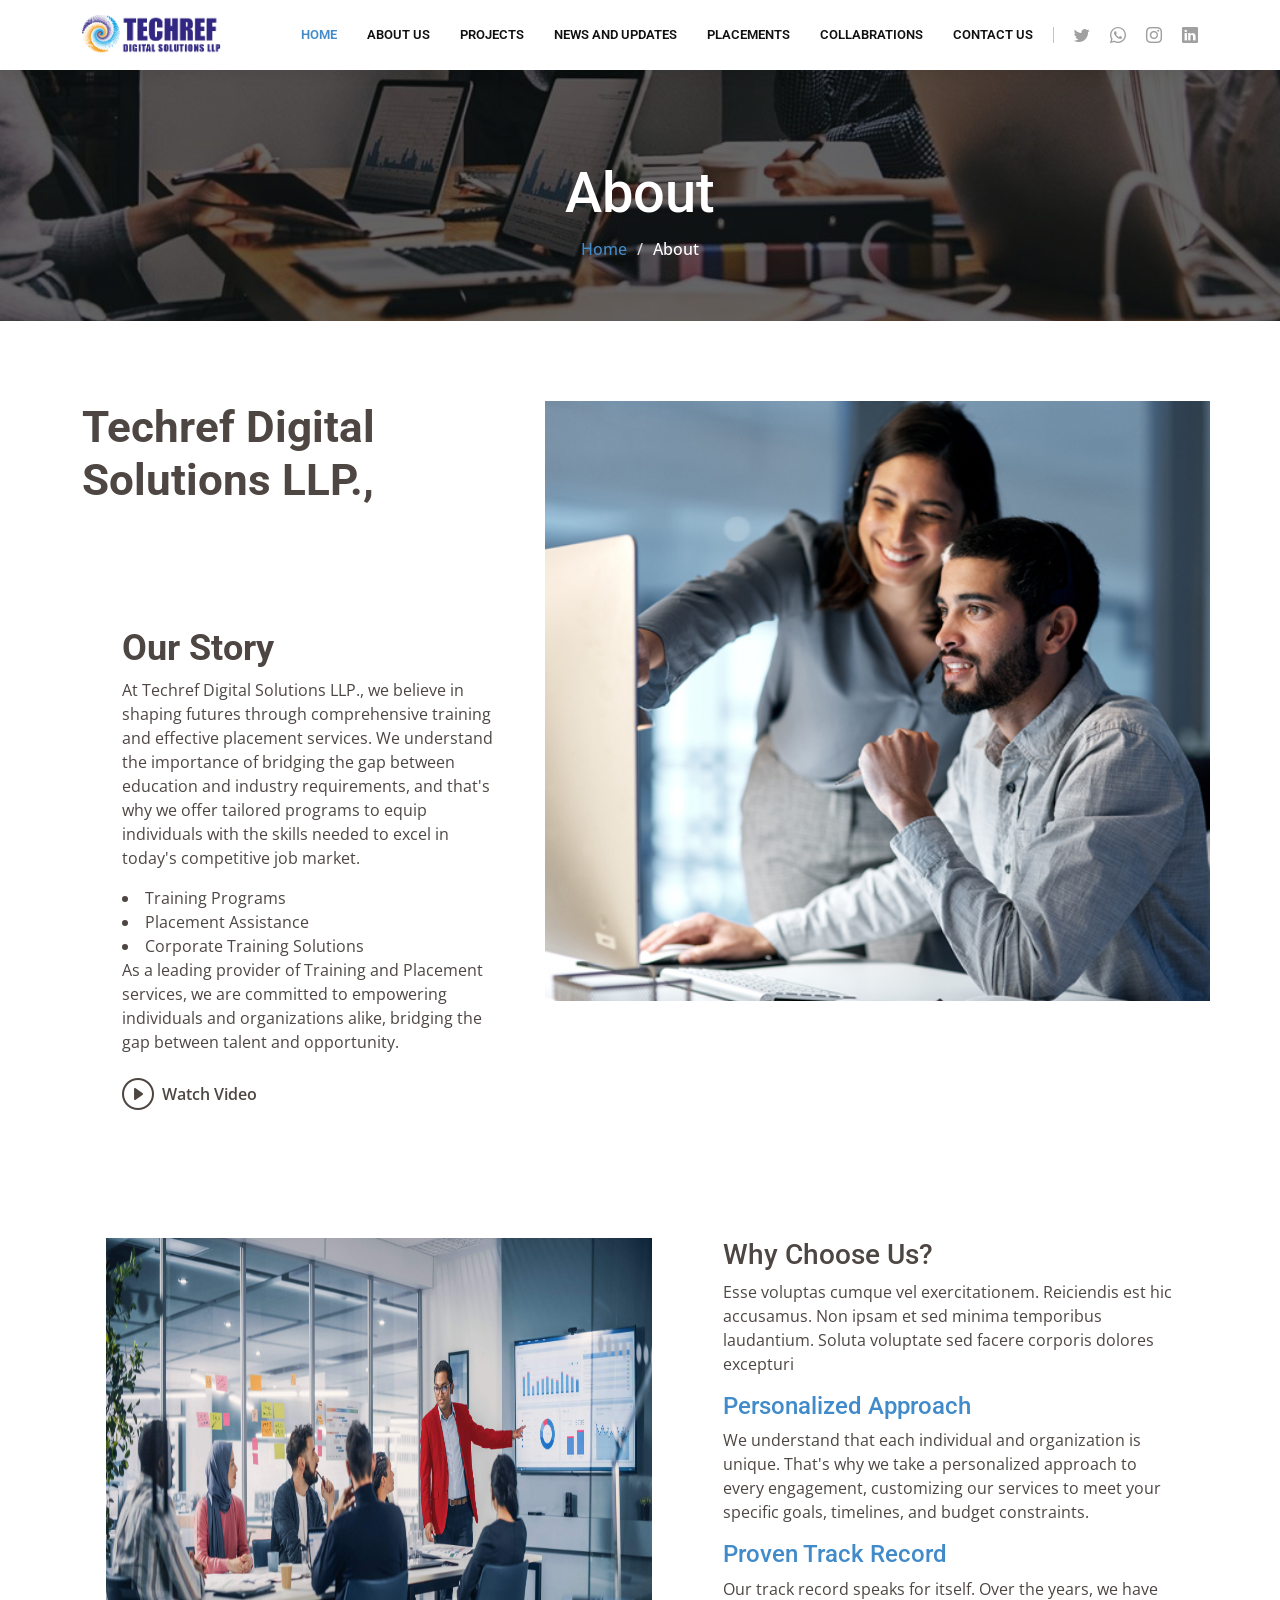
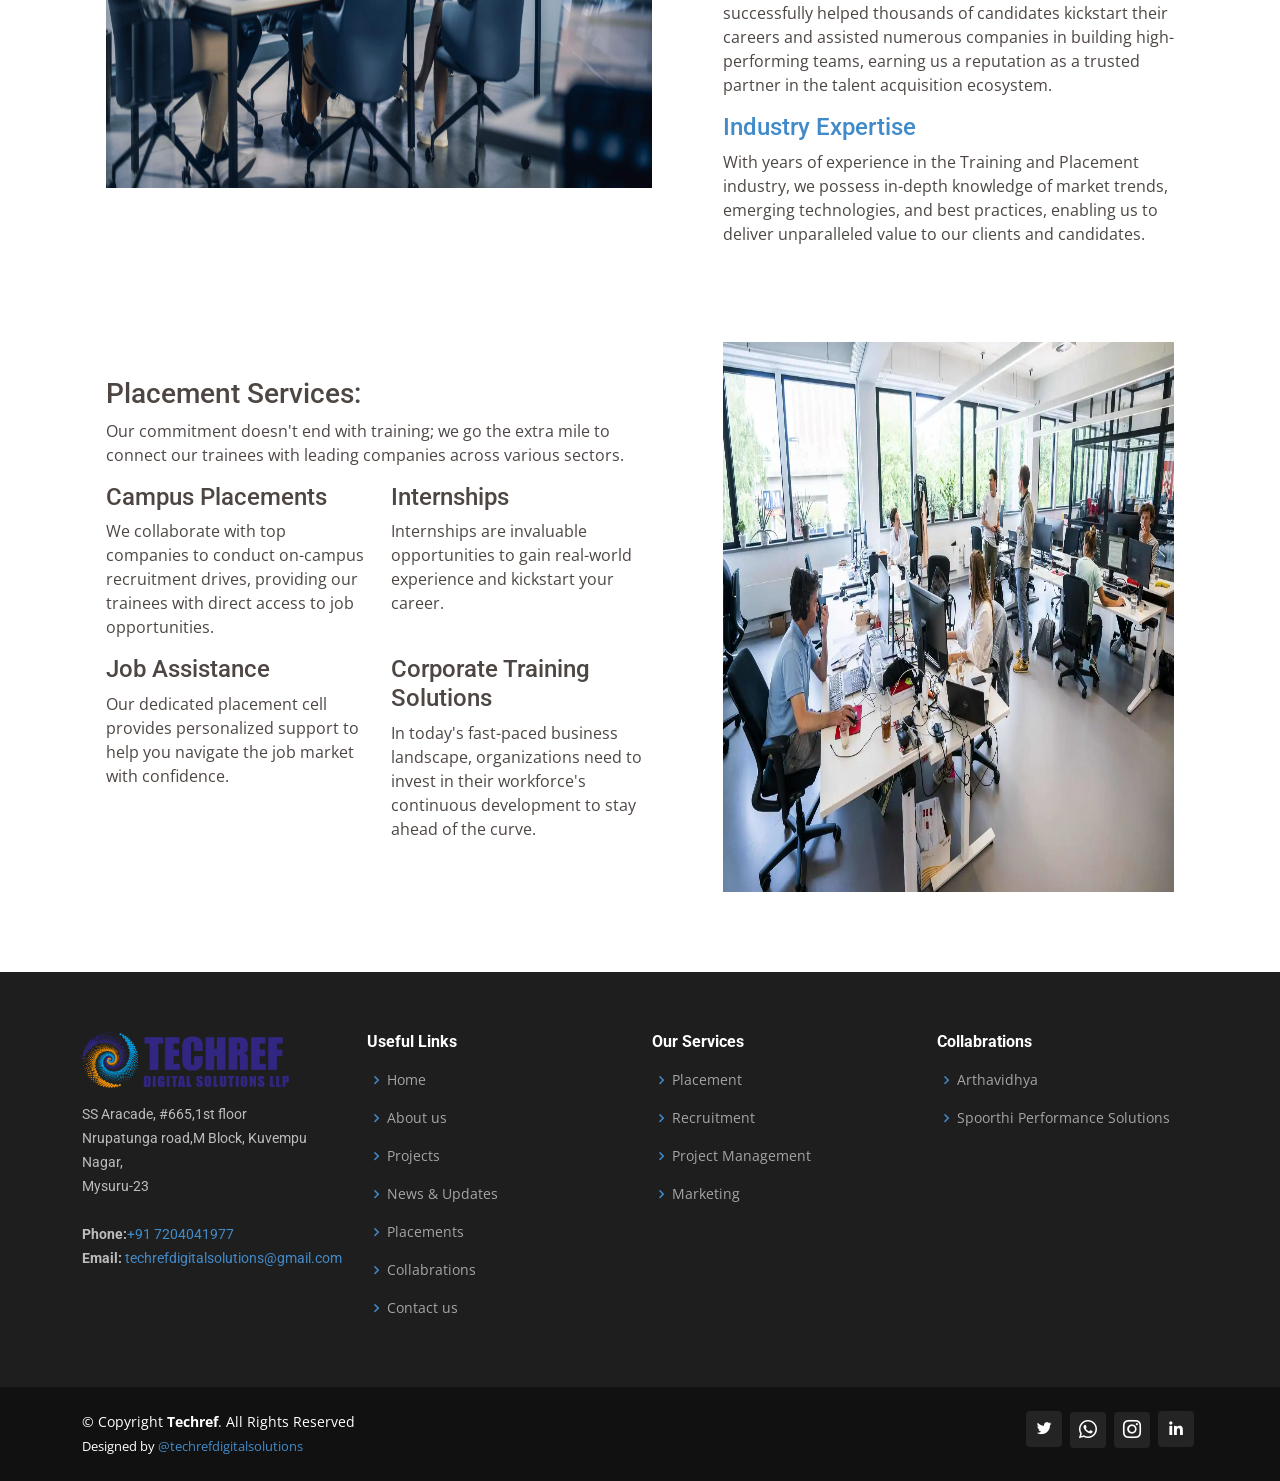
==== about.html @ bbb2d9cb "uploaded" ====
<!DOCTYPE html>
<html lang="en">
<head>
    <meta charset="UTF-8">
    <meta name="viewport" content="width=device-width, initial-scale=1.0">
    <title>TECHREF</title>

    <!-- Favicon -->
    <link rel="icon" type="image/x-icon" href="assets\img\favicon (1).ico" />



  <link href="https://fonts.googleapis.com/css?family=Open+Sans:300,300i,400,400i,600,600i,700,700i|Roboto:300,300i,400,400i,500,500i,600,600i,700,700i|Poppins:300,300i,400,400i,500,500i,600,600i,700,700i" rel="stylesheet">

  <link href="assets/vendor/animate.css/animate.min.css" rel="stylesheet">
  <link href="assets/vendor/aos/aos.css" rel="stylesheet">
  <link href="assets/vendor/bootstrap/css/bootstrap.min.css" rel="stylesheet">
  <link href="assets/vendor/bootstrap-icons/bootstrap-icons.css" rel="stylesheet">
  <link href="assets/vendor/boxicons/css/boxicons.min.css" rel="stylesheet">
  <link href="assets/vendor/glightbox/css/glightbox.min.css" rel="stylesheet">
  <link href="assets/vendor/remixicon/remixicon.css" rel="stylesheet">
  <link href="assets/vendor/swiper/swiper-bundle.min.css" rel="stylesheet">

  <!-- Template Main CSS File -->
  <link href="assets/css/style.css" rel="stylesheet">
</head>
<body>
    
  <header id="header" class="fixed-top">
    <div class="container d-flex align-items-center">

      <!-- <h1 class="logo me-auto"><a href="index.html"><span>Com</span>pany</a></h1> -->
      <!-- Uncomment below if you prefer to use an image logo -->
      <a href="index.html" class="logo me-auto"><img src="assets/img/Logo.png" alt="" class="img-fluid"></a>

      <nav id="navbar" class="navbar order-last order-lg-0">
        <ul>
          <li><a href="index.html" class="active">Home</a></li>

          <li><a href="about.html"><span>About us</span></a></li>
          <li><a href="projects.html">Projects</a></li>
          <li><a href="news-update.html">News and updates</a></li>
          <li><a href="placements.html">Placements</a></li>
          <li><a href="collabrations.html">Collabrations</a></li>
          <li><a href="contact.html">Contact us</a></li>

        </ul>
        <i class="bi bi-list mobile-nav-toggle"></i>
      </nav><!-- .navbar -->

      <div class="header-social-links d-flex">
        <a href="#" class="twitter"><i class="bu bi-twitter"></i></a>
        <a href="https://wa.me/7204041977/" class="whatsapp"><i class="bi bi-whatsapp"></i></a>
        <a href="https://www.instagram.com/techref_digital_solutions_llp/?utm_source=ig_web_button_share_sheet&igsh=ODdmZWVhMTFiMw%3D%3D" class="instagram"><i class="bu bi-instagram"></i></a>
        <a href="#" class="linkedin"><i class="bu bi-linkedin"></i></i></a>
      </div>

    </div>
  </header><!-- End Header -->



  <!-- Page Title -->
  <div class="page-title" data-aos="fade" style="background-image: url(assets/img/slide2.jpg);">
    <div class="container position-relative">
      <h1>About</h1>
      <nav class="breadcrumbs">
        <ol>
          <li><a href="index.html">Home</a></li>
          <li class="current">About</li>
        </ol>
      </nav>
    </div>
  </div><!-- End Page Title -->

  <!-- About Section -->
  <section id="about" class="about section">

    <div class="container">

      <div class="row position-relative">

        <div class="col-lg-7 about-img" data-aos="zoom-out" data-aos-delay="200"><img src="assets/img/slide3.jpg" width="100%"></div>

        <div class="col-lg-7" data-aos="fade-up" data-aos-delay="100">
          <h2 class="inner-title">Techref Digital Solutions LLP.,</h2>
          <div class="our-story">
            <h3>Our Story</h3>
            <p>At Techref Digital Solutions LLP., we believe in shaping futures through comprehensive training and effective placement services. We understand the importance of bridging the gap between education and industry requirements, and that's why we offer tailored programs to equip individuals with the skills needed to excel in today's competitive job market. </p>
              <li><span>Training Programs</span></li>
              <li><span>Placement Assistance</span></li>
              <li><span>Corporate Training Solutions</span></li>
            </ul>
            <p>As a leading provider of Training and Placement services, we are committed to empowering individuals and organizations alike, bridging the gap between talent and opportunity.</p>

            <div class="watch-video d-flex align-items-center position-relative">
              <i class="bi bi-play-circle"></i>
              <a href="youtube link" class="glightbox stretched-link">Watch Video</a>
            </div>
          </div>
        </div>

      </div>

    </div>

  </section>
  <!-- /About Section -->



  <section id="alt-services" class="alt-services section">

    <div class="container">

      <div class="row justify-content-around gy-4">
        <div class="features-image col-lg-6" data-aos="fade-up" data-aos-delay="100"><img src="assets/img/ab2.jpg" class="img-fluid" alt=""></div>

        <div class="col-lg-5 d-flex flex-column justify-content-center" data-aos="fade-up" data-aos-delay="200">
          <h3>Why Choose Us?</h3>
          <p>Esse voluptas cumque vel exercitationem. Reiciendis est hic accusamus. Non ipsam et sed minima temporibus laudantium. Soluta voluptate sed facere corporis dolores excepturi</p>

          <div class="icon-box d-flex position-relative" data-aos="fade-up" data-aos-delay="300">
           
            <div>
              <h4><a href="" class="stretched-link">Personalized Approach</a></h4>
              <p> We understand that each individual and organization is unique. That's why we take a personalized approach to every engagement, customizing our services to meet your specific goals, timelines, and budget constraints.</p>
            </div>
          </div><!-- End Icon Box -->

          <div class="icon-box d-flex position-relative" data-aos="fade-up" data-aos-delay="400">
            
            <div>
              <h4><a href="" class="stretched-link">Proven Track Record</a></h4>
              <p>Our track record speaks for itself. Over the years, we have successfully helped thousands of candidates kickstart their careers and assisted numerous companies in building high-performing teams, earning us a reputation as a trusted partner in the talent acquisition ecosystem.</p>
            </div>
          </div><!-- End Icon Box -->

          <div class="icon-box d-flex position-relative" data-aos="fade-up" data-aos-delay="500">
            
            <div>
              <h4><a href="" class="stretched-link">Industry Expertise</a></h4>
              <p>With years of experience in the Training and Placement industry, we possess in-depth knowledge of market trends, emerging technologies, and best practices, enabling us to deliver unparalleled value to our clients and candidates.</p>
            </div>
          </div><!-- End Icon Box -->

          

        </div>
      </div>

    </div>

  </section>



  

  <section id="alt-services-2 " class="alt-services-2 section">

    <div class="container">

      <div class="row justify-content-around gy-4">

        <div class="col-lg-6 d-flex flex-column justify-content-center order-2 order-lg-1" data-aos="fade-up" data-aos-delay="100">
          <h3>Placement Services:</h3>
          <p>Our commitment doesn't end with training; we go the extra mile to connect our trainees with leading companies across various sectors.</p>

          <div class="row">

            <div class="col-lg-6 icon-box d-flex">
              
              <div>
                <h4>Campus Placements</h4>
                <p>We collaborate with top companies to conduct on-campus recruitment drives, providing our trainees with direct access to job opportunities. </p>
              </div>
            </div><!-- End Icon Box -->

            <div class="col-lg-6 icon-box d-flex">
              
              <div>
                <h4>Internships</h4>
                <p> Internships are invaluable opportunities to gain real-world experience and kickstart your career.</p>
              </div>
            </div><!-- End Icon Box -->

            <div class="col-lg-6 icon-box d-flex">
              
              <div>
                <h4>Job Assistance</h4>
                <p>Our dedicated placement cell provides personalized support to help you navigate the job market with confidence. </p>
              </div>
            </div><!-- End Icon Box -->

            <div class="col-lg-6 icon-box d-flex">
              
              <div>
                <h4>Corporate Training Solutions</h4>
                <p>In today's fast-paced business landscape, organizations need to invest in their workforce's continuous development to stay ahead of the curve. </p>
              </div>
            </div><!-- End Icon Box -->

          </div>

        </div>

        <div class="features-image col-lg-5 order-1 order-lg-2" data-aos="fade-up" data-aos-delay="200">
          <img src="assets/img/ab1.webp" class="img-fluid" alt="">
        </div>

      </div>

    </div>

  </section>


















  <!-- Footer Section -->

<footer id="footer">

    <div class="footer-top">
      <div class="container">
        <div class="row">
  
          <div class="col-lg-3 col-md-6 footer-contact">
            <a href="index.html" class="foot-logo me-auto"><img src="assets/img/Logo.png" alt="" class="img-fluid"></a>
            <p>
              SS Aracade, #665,1st floor <br>
              Nrupatunga road,M Block, Kuvempu Nagar,<br>
              Mysuru-23 <br><br>
              <strong>Phone:</strong><a href="tel:7204041977">+91 7204041977 </a><br>
            <strong>Email:</strong> <a href="mailto:techrefdigitalsolutions@gmail.com" class="email">techrefdigitalsolutions@gmail.com</a><br>
        </p>
          </div>
  
          <div class="col-lg-3 col-md-6 footer-links">
            <h4>Useful Links</h4>
            <ul>
              <li><i class="bx bx-chevron-right"></i> <a href="index.html">Home</a></li>
              <li><i class="bx bx-chevron-right"></i> <a href="about.html">About us</a></li>
              <li><i class="bx bx-chevron-right"></i> <a href="projects.html">Projects</a></li>
              <li><i class="bx bx-chevron-right"></i> <a href="news-update.html">News & Updates</a></li>
              <li><i class="bx bx-chevron-right"></i> <a href="placements.html">Placements</a></li>
              <li><i class="bx bx-chevron-right"></i> <a href="collabrations.html">Collabrations</a></li>
              <li><i class="bx bx-chevron-right"></i> <a href="contact.html">Contact us</a></li>
            </ul>
          </div>
  
          <div class="col-lg-3 col-md-6 footer-links">
            <h4>Our Services</h4>
            <ul>
              <li><i class="bx bx-chevron-right"></i> <a href="#">Placement</a></li>
              <li><i class="bx bx-chevron-right"></i> <a href="#">Recruitment</a></li>
              <li><i class="bx bx-chevron-right"></i> <a href="#">Project Management</a></li>
              <li><i class="bx bx-chevron-right"></i> <a href="#">Marketing</a></li>
            </ul>
          </div>
  
          <div class="col-lg-3 col-md-6 footer-links">
            <h4>Collabrations</h4>
            <ul>
              <li><i class="bx bx-chevron-right"></i> <a href="#">Arthavidhya</a></li>
              <li><i class="bx bx-chevron-right"></i> <a href="#">Spoorthi Performance Solutions</a></li>
              <!-- <li><i class="bx bx-chevron-right"></i> <a href="#">Project Management</a></li>
              <li><i class="bx bx-chevron-right"></i> <a href="#">Marketing</a></li> -->
            </ul>
          </div>
  
        </div>
      </div>
    </div>
  
    <div class="container d-md-flex py-4">
  
      <div class="me-md-auto text-center text-md-start">
        <div class="copyright">
          &copy; Copyright <strong><span>Techref</span></strong>. All Rights Reserved
        </div>
        <div class="credits"> Designed by <a href="">@techrefdigitalsolutions</a>
        </div>
      </div>
      <div class="social-links text-center text-md-right pt-3 pt-md-0">
        <a href="#" class="twitter"><i class="bx bxl-twitter"></i></a>
        <a href="https://wa.me/7204041977/" class="whatsapp"><i class="bi bi-whatsapp"></i></a>
        <a href="https://www.instagram.com/techref_digital_solutions_llp/?utm_source=ig_web_button_share_sheet&igsh=ODdmZWVhMTFiMw%3D%3D" class="instagram"><i class="bu bi-instagram"></i></a>
         <a href="#" class="linkedin"><i class="bx bxl-linkedin"></i></a>
      </div>
    </div>
  </footer>
  
  <!-- End Footer -->
  
  
  <!-- Back to Top Button -->
  
  <a href="#" class="back-to-top d-flex align-items-center justify-content-center"><i class="bi bi-arrow-up-short"></i></a>
  
  <!-- End of back to top button -->
  
  
  
  
  
  
  
  
  
  <script src="assets/vendor/aos/aos.js"></script>
  <script src="assets/vendor/bootstrap/js/bootstrap.bundle.min.js"></script>
  <script src="assets/vendor/glightbox/js/glightbox.min.js"></script>
  <script src="assets/vendor/isotope-layout/isotope.pkgd.min.js"></script>
  <script src="assets/vendor/swiper/swiper-bundle.min.js"></script>
  <script src="assets/vendor/waypoints/noframework.waypoints.js"></script>
  <script src="assets/vendor/php-email-form/validate.js"></script>
  
  <!-- Template Main JS File -->
  <script src="assets/js/main.js"></script>
  
  
  
  </body>
  </html>
---- assets/css/style.css ----
/* Body genral Styles */

body {
    font-family: "Open Sans", sans-serif;
    color: #4d4643;
  }
  
  a {
    color: #428bca;
    text-decoration: none;
  }
  
  a:hover {
    color:#428bca;
    text-decoration: none;
  }
  
  h1,
  h2,
  h3,
  h4,
  h5,
  h6 {
    font-family: "Roboto", sans-serif;
  }

  /* Root variables Colors */

  :root { 
    --background-color: #ffffff; 
    --contrast-color: #ffffff; 
  }




  /* All page Titles */

  .page-title {
    --background-color: #000000;
    --heading-color: var(--contrast-color);
    --default-color: var(--contrast-color);
    color: var(--default-color);
    background-color: var(--background-color);
    background-size: cover;
    background-position: center;
    background-repeat: no-repeat;
    padding: 160px 0 60px 0;
    text-align: center;
    position: relative;
  }
  
  .page-title:before {
    content: "";
    background-color: color-mix(in srgb, var(--background-color), transparent 40%);
    position: absolute;
    inset: 0;
  }
  
  .page-title h1 {
    font-size: 56px;
    font-weight: 500;
    margin-bottom: 10px;
  }
  
  .page-title .breadcrumbs ol {
    display: flex;
    flex-wrap: wrap;
    list-style: none;
    justify-content: center;
    padding: 0;
    margin: 0;
    font-size: 16px;
    font-weight: 500;
  }
  
  .page-title .breadcrumbs ol li+li {
    padding-left: 10px;
  }
  
  .page-title .breadcrumbs ol li+li::before {
    content: "/";
    display: inline-block;
    padding-right: 10px;
    color: color-mix(in srgb, var(--default-color), transparent 20%);
  }


  /* Back to Top Button Styles */
  .back-to-top {
    position: fixed;
    visibility: hidden;
    opacity: 0;
    right: 15px;
    bottom: 15px;
    z-index: 996;
    background: #428bca;
    width: 40px;
    height: 40px;
    border-radius: 50%;
    transition: all 0.4s;
  }
  
  .back-to-top i {
    font-size: 28px;
    color: #fff;
    line-height: 0;
  }
  
  .back-to-top:hover {
    background: #428bca;
    color: #fff;
  }
  
  .back-to-top.active {
    visibility: visible;
    opacity: 1;
  }

  


  /* Section title Styles */

  .section-title {
    /* text-align: center; */
    padding-bottom: 60px;
    position: relative;
  }
  
  .section-title h2 {
    font-size: 32px;
    font-weight: 700;
    position: relative;
    border-bottom: 1px solid #428bca;
  }

  .section-title h2 span{
    color: #428bca;
  }
  
  .section-title h2:after {
    content: "";
    position: absolute;
    display: block;
    width: 50px;
    height: 3px;
    /* background: var(--accent-color); */
    left: 0;
    right: 0;
    bottom: 0;
    margin: auto;
  }
  
  .section-title p {
    margin-bottom: 0;
  }



  /* Genral Buttons Styles */
  .button{
    font-family: "Poppins", sans-serif;
    text-transform: uppercase;
    font-weight: 500;
    font-size: 16px;
    letter-spacing: 1px;
    display: inline-block;
    padding: 8px 28px;
    border-radius: 50px;
    transition: 0.5s;
    margin: 10px;
    border: 2px solid #fff;
    color: #fff;
    background-color:#428bca ;
  }

  .button:hover{
    color: white;
  }

  

  /* Header section Styles */

  #header {
    background: #fff;
    transition: all 0.5s;
    z-index: 997;
    padding: 15px 0;
    box-shadow: 0px 2px 15px rgba(0, 0, 0, 0.1);
  }
  
  #header .logo {
    font-size: 28px;
    margin: 0;
    padding: 0;
    line-height: 1;
    font-weight: 700;
    letter-spacing: 0.5px;
    text-transform: uppercase;
  }
  
  #header .logo a {
    color: #111;
  }
  
  #header .logo a span {
    color: #428bca;
  }
  
  #header .logo img {
    max-height: 40px;
  }

  

  /* Header social media Links */


  .header-social-links {
    margin-left: 20px;
    border-left: 1px solid #c4c4c4;
  }
  
  .header-social-links a {
    color: #a0a0a0;
    display: inline-block;
    line-height: 0px;
    transition: 0.3s;
    padding-left: 20px;
  }
  
  .header-social-links a i {
    line-height: 0;
  }
  
  .header-social-links a:hover {
    color: #428bca;
  }
  
  @media (max-width: 768px) {
    .header-social-links {
      padding: 0 15px 0 0;
      border-left: 0;
    }
  }





  /* Navbar section Styles  */

  .navbar {
    padding: 0;
  }
  
  .navbar ul {
    margin: 0;
    padding: 0;
    display: flex;
    list-style: none;
    align-items: center;
  }
  
  .navbar li {
    position: relative;
  }
  
  .navbar a,
  .navbar a:focus {
    display: flex;
    align-items: center;
    justify-content: space-between;
    padding: 10px 0 10px 30px;
    font-family: "Roboto", sans-serif;
    font-size: 13px;
    font-weight: 600;
    color: #111;
    white-space: nowrap;
    text-transform: uppercase;
    transition: 0.3s;
  }
  
  .navbar a i,
  .navbar a:focus i {
    font-size: 12px;
    line-height: 0;
    margin-left: 5px;
  }
  
  .navbar a:hover,
  .navbar .active,
  .navbar .active:focus,
  .navbar li:hover>a {
    color: #428bca;
  }
  
  
  /**
  * Mobile Navigation 
  */
  .mobile-nav-toggle {
    color: #111;
    font-size: 28px;
    cursor: pointer;
    display: none;
    line-height: 0;
    transition: 0.5s;
  }
  
  .mobile-nav-toggle.bi-x {
    color: #fff;
  }
  
  @media (max-width: 991px) {
    .mobile-nav-toggle {
      display: block;
    }
  
    .navbar ul {
      display: none;
    }
  }
  
  .navbar-mobile {
    position: fixed;
    overflow: hidden;
    top: 0;
    right: 0;
    left: 0;
    bottom: 0;
    background: rgba(0, 0, 0, 0.9);
    transition: 0.3s;
    z-index: 999;
  }
  
  .navbar-mobile .mobile-nav-toggle {
    position: absolute;
    top: 15px;
    right: 15px;
  }
  
  .navbar-mobile ul {
    display: block;
    position: absolute;
    top: 55px;
    right: 15px;
    bottom: 15px;
    left: 15px;
    padding: 10px 0;
    background-color: #fff;
    overflow-y: auto;
    transition: 0.3s;
  }
  
  .navbar-mobile a,
  .navbar-mobile a:focus {
    padding: 10px 20px;
    font-size: 15px;
    color: #111;
  }
  
  .navbar-mobile a:hover,
  .navbar-mobile .active,
  .navbar-mobile li:hover>a {
    color: #428bca;
  }
  
  .navbar-mobile .getstarted,
  .navbar-mobile .getstarted:focus {
    margin: 15px;
  }
  
  
  /* Hero section styles  */

  #hero {
    width: 100%;
    height: 100vh;
    background: url(../img/slide1-img.jpg) top center;
    background-size: cover;
    position: relative;
  }
  
  @media (min-width: 1024px) {
    #hero {
      background-attachment: fixed;
    }
  }
  
  #hero:before {
    content: "";
    background: rgba(0, 0, 0, 0.6);
    position: absolute;
    bottom: 0;
    top: 0;
    left: 0;
    right: 0;
  }
  
  #hero .hero-container {
    position: absolute;
    bottom: 0;
    top: 0;
    left: 0;
    right: 0;
    display: flex;
    justify-content: center;
    align-items: center;
    flex-direction: column;
    text-align: center;
  }
  
  #hero h1 {
    margin: 30px 0 10px 0;
    font-size: 48px;
    font-weight: 700;
    line-height: 56px;
    text-transform: uppercase;
    color: #fff;
  }
  
  @media (max-width: 768px) {
    #hero h1 {
      font-size: 28px;
      line-height: 36px;
    }
  }
  
  #hero h2 {
    color: #eee;
    margin-bottom: 50px;
    font-size: 24px;
  }
  
  @media (max-width: 768px) {
    #hero h2 {
      font-size: 18px;
      line-height: 24px;
      margin-bottom: 30px;
    }
  }
  
  #hero .btn-get-started {
    font-family: "Poppins", sans-serif;
    text-transform: uppercase;
    font-weight: 500;
    font-size: 16px;
    letter-spacing: 1px;
    display: inline-block;
    padding: 8px 28px;
    border-radius: 50px;
    transition: 0.5s;
    margin: 10px;
    border: 2px solid #fff;
    color: #fff;
  }
  
  #hero .btn-get-started:hover {
    background: #428bca;
    border: 2px solid #2dc997;
  }



  /* About US section styles */
  
  #about {
    background: #fff;
    padding: 80px 0;
  }
  
  
  
  #about .about-container .content {
    background: #fff;
  }

  .content p{
    font-size: 10px;
  }
  
  #about .about-container .title {
    color: #333;
    font-weight: 700;
    font-size: 32px;
  }
  
  @media (max-width: 768px) {
    #about .about-container .title {
      padding-top: 15px;
    }
  }
  
  #about .about-container p {
    line-height: 20px;
    font-size: 15px;
  }
  
  #about .about-container p:last-child {
    margin-bottom: 0;
  }
  
  #about .about-container .icon-box {
    background: #fff;
    background-size: cover;
    padding: 0 0 30px 0;
  }
  
  #about .about-container .icon-box .icon {
    float: left;
    background: #fff;
    width: 64px;
    height: 64px;
    display: flex;
    justify-content: center;
    align-items: center;
    flex-direction: column;
    text-align: center;
    border-radius: 50%;
    border: 2px solid #428bca;
  }
  
  #about .about-container .icon-box .icon i {
    color: #428bca;
    font-size: 24px;
    line-height: 0;
  }
  
  #about .about-container .icon-box .title {
    margin-left: 80px;
    font-weight: 500;
    margin-bottom: 5px;
    font-size: 18px;
    text-transform: uppercase;
  }
  
  #about .about-container .icon-box .title a {
    color: #111;
  }
  
  #about .about-container .icon-box .description {
    margin-left: 80px;
    line-height: 24px;
    font-size: 14px;
  }


  /* Homepage project display section Section */

  .Project-display .card {
    background-color: white;
    color:black;
    border: 1px solid black;
    position: relative;
    border-radius: 20px;
  }
  
  .Project-display .card .card-img {
    overflow: hidden;
    margin-bottom: 15px;
   border-top-left-radius: 20px;
   border-top-right-radius: 20px;
  }

 .card-img img{
    height: 300px;
    width: 100%;
  }
  
  .Project-display .card .card-img img {
    transition: 0.3s ease-in-out;
  }
  
  .Project-display .card h3 {
    font-weight: 600;
    font-size: 20px;
    margin-bottom: 5px;
    padding: 0 20px;
  }
  
  .Project-display .card a {
    color: #428bca;
    transition: 0.3;
  }
  
  .Project-display .card a:hover {
    color: #428bca;
  }
  
  .Project-display .card p {
    padding: 0 20px;
    margin-bottom: 20px;
    color: black;
    font-style: italic;
    font-size: 15px;
  }
  
  .Project-display .card:hover .card-img img {
    transform: scale(1.1);
  }
  


/* Gallery Section Styles */

#gallery{
  margin-top: 5rem;
}

.gallery .gallery-item {
  overflow: hidden;
  border-right: 3px solid var(--background-color);
  border-bottom: 3px solid var(--background-color);
}

.gallery .gallery-item img {
  transition: all ease-in-out 0.4s;
  height: 300px;
}

.gallery .gallery-item:hover img {
  transform: scale(1.1);
}




/* Our Team Section */

#team {
  background: #fff;
  padding: 80px 0 60px 0;
}

#team .member {
  text-align: center;
  margin-bottom: 20px;
}

#team .member .pic {
  margin-bottom: 15px;
  overflow: hidden;
  height: 350px;
}

#team .member .pic img {
  max-width: 100%;
}

#team .member h4 {
  font-weight: 700;
  margin-bottom: 2px;
}

#team .member span {
  font-style: italic;
  display: block;
  font-size: 13px;
}

#team .member .social {
  margin-top: 15px;
}

#team .member .social a {
  color: #428bca;
}

#team .member .social a:hover {
  color: #03C4EB;
}

#team .member .social i {
  font-size: 22px;
  margin: 0 2px;
}


/* placements Section */

.placements {
  --background-color: color-mix(in srgb, var(--default-color), transparent 94%);
  overflow: hidden;
  margin-top: 5rem;
}

.placements .swiper-wrapper {
  height: auto;
}

.placements .swiper-pagination {
  margin-top: 20px;
  position: relative;
}

.placements .swiper-pagination .swiper-pagination-bullet {
  background-color: black, transparent 85%;
  border: 0;
  width: 12px;
  height: 12px;
  opacity: 1;
}

.placements .swiper-pagination .swiper-pagination-bullet-active {
  background-color: #428bca;
  opacity: 1;
}

.placements .swiper-slide-active {
  text-align: center;
}

@media (min-width: 992px) {
  .placements .swiper-wrapper {
    padding: 40px 0;
  }

  .placements .swiper-slide-active {
    background: black;
    border: 6px solid #428bca;
    padding: 4px;
    z-index: 1;
    transform: scale(1.2);
    transition: none;
  }
}

.swiper-slide a img{
  height: 400px;
  width: 280px;

}



/* Footer Section styles */

#footer {
  color: #fff;
  font-size: 14px;
  background: #111;
}

#footer .footer-top {
  padding: 60px 0 30px 0;
  background: #1e1e1e;
}

#footer .footer-top .footer-contact {
  margin-bottom: 30px;
}

#footer .footer-top .footer-contact h3 {
  font-size: 22px;
  margin: 0 0 10px 0;
  padding: 2px 0 2px 0;
  line-height: 1;
  font-weight: 500;
  letter-spacing: 1px;
  text-transform: uppercase;
  color: #fff;
}

#footer .footer-top .footer-contact p {
  font-size: 14px;
  line-height: 24px;
  margin-bottom: 0;
  font-family: "Roboto", sans-serif;
  color: rgba(255, 255, 255, 0.7);
}

#footer .footer-top h4 {
  font-size: 16px;
  font-weight: bold;
  color: #fff;
  position: relative;
  padding-bottom: 12px;
}

#footer .footer-top .footer-links {
  margin-bottom: 30px;
}

#footer .footer-top .footer-links ul {
  list-style: none;
  padding: 0;
  margin: 0;
}

#footer .footer-top .footer-links ul i {
  padding-right: 2px;
  color: #428bca;
  font-size: 18px;
  line-height: 1;
}

#footer .footer-top .footer-links ul li {
  padding: 10px 0;
  display: flex;
  align-items: center;
}

#footer .footer-top .footer-links ul li:first-child {
  padding-top: 0;
}

#footer .footer-top .footer-links ul a {
  color: rgba(255, 255, 255, 0.6);
  transition: 0.3s;
  display: inline-block;
  line-height: 1;
}

#footer .footer-top .footer-links ul a:hover {
  text-decoration: none;
  color: #fff;
}


#footer .credits {
  padding-top: 5px;
  font-size: 13px;
  color: #fff;
}

#footer .social-links a {
  font-size: 18px;
  display: inline-block;
  background: rgba(255, 255, 255, 0.08);
  color: #fff;
  line-height: 1;
  padding: 8px 0;
  margin-right: 4px;
  border-radius: 4px;
  text-align: center;
  width: 36px;
  height: 36px;
  transition: 0.3s;
}

#footer .social-links a:hover {
  background: #428bca;
  color: #fff;
  text-decoration: none;
}

.foot-logo img{
  max-height: 70px;
  padding-bottom: 10px;
}



/* Contact Section styles */

.contact{
  padding-top: 5rem;
  padding-bottom: 5rem;
}


.contact .info-item {
  box-shadow: 0px 0px 20px rgb(49, 49, 49);
  padding: 24px 0 30px 0;
}

.contact .info-item i {
  font-size: 20px;
  color:#428bca;
  width: 56px;
  height: 56px;
  font-size: 24px;
  display: flex;
  justify-content: center;
  align-items: center;
  border-radius: 4px;
  transition: all 0.3s ease-in-out;
  border-radius: 50%;
  border: 2px dotted #000000;
}

.contact .info-item h3 {
  font-size: 20px;
  color:black;
  font-size: 18px;
  font-weight: 700;
  margin: 10px 0;
}

.contact .info-item p {
  padding: 0;
  margin-bottom: 0;
  font-size: 14px;
}


@keyframes animate-loading {
  0% {
    transform: rotate(0deg);
  }

  100% {
    transform: rotate(360deg);
  }
}



/* About Section Styles */

.about .inner-title {
  font-size: 2.75rem;
  font-weight: 700;
  margin: 30px 0;
}

@media (min-width: 991px) {
  .about .inner-title {
    max-width: 65%;
    margin: 0 0 80px 0;
  }
}

.about .our-story {
  padding: 40px;
  background-color: color-mix(in srgb, var(--default-color), transparent 96%);
}

@media (min-width: 991px) {
  .about .our-story {
    padding-right: 35%;
  }
}

.about .our-story h4 {
  text-transform: uppercase;
  font-size: 1.1rem;
  color: color-mix(in srgb, var(--default-color), transparent 50%);
}

.about .our-story h3 {
  font-size: 2.25rem;
  font-weight: 700;
  color: color-mix(in srgb, var(--default-color), transparent 20%);
}

.about .our-story p:last-child {
  margin-bottom: 0;
}

.about ul {
  list-style: none;
  padding: 0;
  font-size: 15px;
}

.about ul li {
  padding: 5px 0;
  display: flex;
  align-items: center;
}

.about ul i {
  font-size: 1.25rem;
  margin-right: 0.5rem;
  line-height: 1.2;
  color: var(--accent-color);
}

.about .watch-video i {
  font-size: 2rem;
  transition: 0.3s;
  color: var(--accent-color);
}

.about .watch-video a {
  font-weight: 600;
  color: color-mix(in srgb, var(--default-color), transparent 20%);
  margin-left: 8px;
  transition: 0.3s;
}

.about .watch-video:hover a {
  color: var(--accent-color);
}

.about .about-img {
  min-height: 400px;
  position: relative;
}

@media (min-width: 992px) {
  .about .about-img {
    position: absolute;
    top: 0;
    right: 0;
    min-height: 600px;
  }
}

.about .about-img img {
  position: absolute;
  inset: 0;
  display: block;
  width: 100%;
  height: 100%;
  object-fit: cover;
  object-position: center;
  z-index: 1;
}

.alt-services-2 {
  margin-top: 5rem;
  margin-bottom: 5rem;
}

.features-image img{
  height: 550px;
}
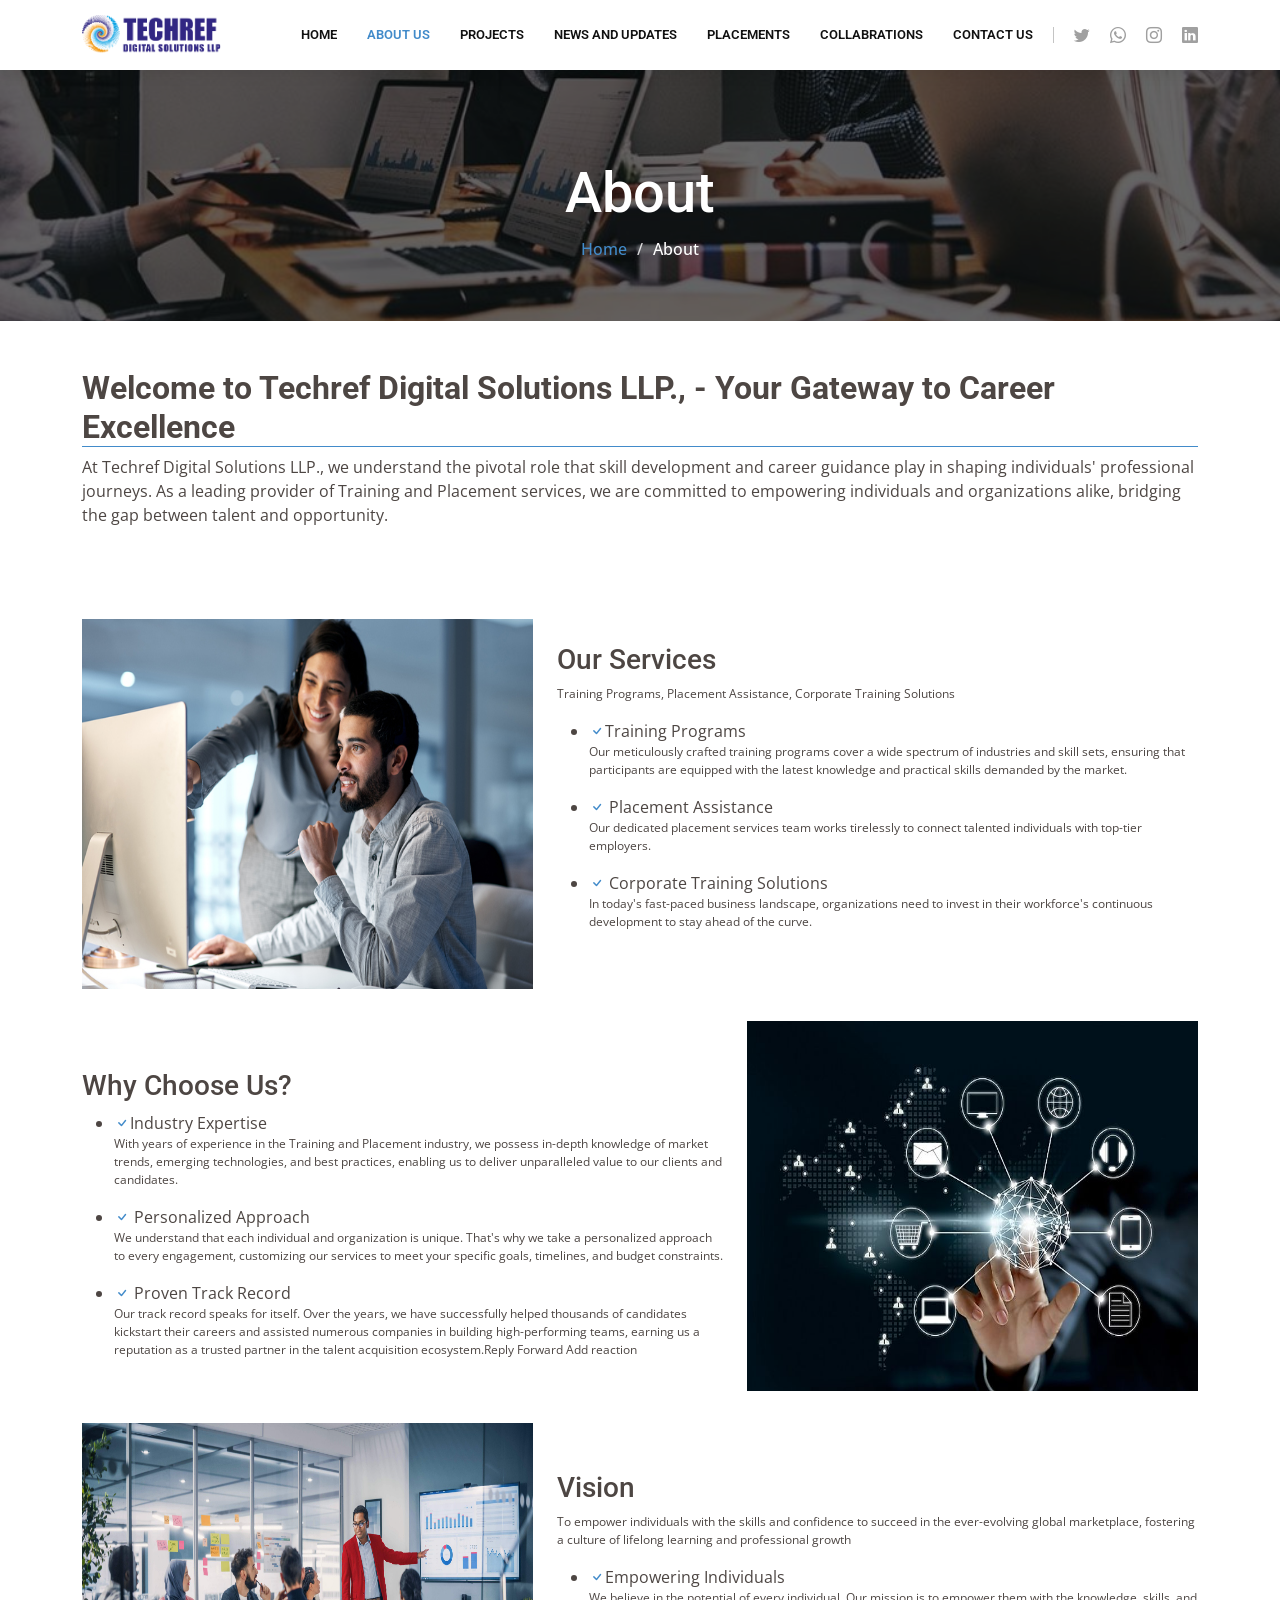
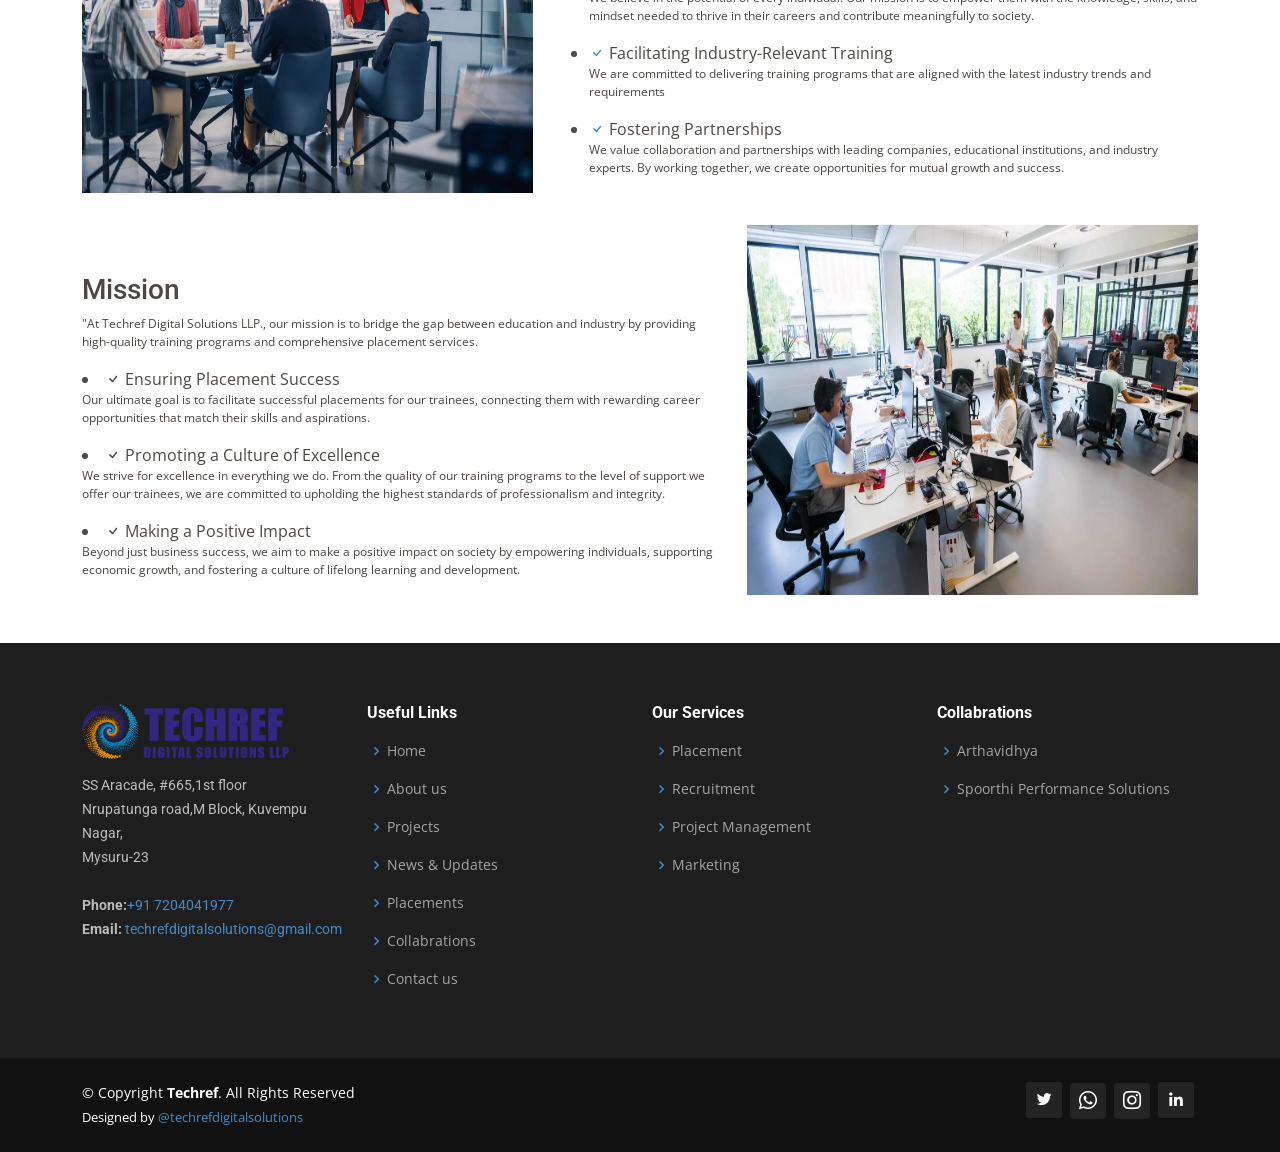
==== commit 1f73c2d2: "techref update done" ====
--- a/about.html
+++ b/about.html
@@ -34,15 +34,15 @@
       <a href="index.html" class="logo me-auto"><img src="assets/img/Logo.png" alt="" class="img-fluid"></a>
 
       <nav id="navbar" class="navbar order-last order-lg-0">
-        <ul>
-          <li><a href="index.html" class="active">Home</a></li>
-
-          <li><a href="about.html"><span>About us</span></a></li>
-          <li><a href="projects.html">Projects</a></li>
-          <li><a href="news-update.html">News and updates</a></li>
-          <li><a href="placements.html">Placements</a></li>
-          <li><a href="collabrations.html">Collabrations</a></li>
-          <li><a href="contact.html">Contact us</a></li>
+        <ul class="nav__list">
+          <li class="nav__item"><a href="index.html" class="nav__links">Home</a></li>
+
+          <li class="nav__item"><a href="about.html" class="nav__links active"><span>About us</span></a></li>
+          <li class="nav__item"><a href="projects.html" class="nav__links">Projects</a></li>
+          <li class="nav__item"><a href="news-update.html" class="nav__links">News and updates</a></li>
+          <li class="nav__item"><a href="placements.html" class="nav__links">Placements</a></li>
+          <li class="nav__item"><a href="collabrations.html" class="nav__links">Collabrations</a></li>
+          <li class="nav__item"><a href="contact.html" class="nav__links">Contact us</a></li>
 
         </ul>
         <i class="bi bi-list mobile-nav-toggle"></i>
@@ -73,149 +73,92 @@
     </div>
   </div><!-- End Page Title -->
 
+
+
+
   <!-- About Section -->
-  <section id="about" class="about section">
-
+  <section id="work-process" class="work-process mt-5 mb-5 ">
     <div class="container">
 
-      <div class="row position-relative">
-
-        <div class="col-lg-7 about-img" data-aos="zoom-out" data-aos-delay="200"><img src="assets/img/slide3.jpg" width="100%"></div>
-
-        <div class="col-lg-7" data-aos="fade-up" data-aos-delay="100">
-          <h2 class="inner-title">Techref Digital Solutions LLP.,</h2>
-          <div class="our-story">
-            <h3>Our Story</h3>
-            <p>At Techref Digital Solutions LLP., we believe in shaping futures through comprehensive training and effective placement services. We understand the importance of bridging the gap between education and industry requirements, and that's why we offer tailored programs to equip individuals with the skills needed to excel in today's competitive job market. </p>
-              <li><span>Training Programs</span></li>
-              <li><span>Placement Assistance</span></li>
-              <li><span>Corporate Training Solutions</span></li>
-            </ul>
-            <p>As a leading provider of Training and Placement services, we are committed to empowering individuals and organizations alike, bridging the gap between talent and opportunity.</p>
-
-            <div class="watch-video d-flex align-items-center position-relative">
-              <i class="bi bi-play-circle"></i>
-              <a href="youtube link" class="glightbox stretched-link">Watch Video</a>
-            </div>
-          </div>
-        </div>
-
-      </div>
-
-    </div>
-
+      <div class="section-title" data-aos="fade-up">
+        <h2>Welcome to Techref Digital Solutions LLP., - Your Gateway to Career Excellence</h2>
+        <p>At Techref Digital Solutions LLP.,  we understand the pivotal role that skill development and career guidance play in shaping individuals' professional journeys. As a leading provider of Training and Placement services, we are committed to empowering individuals and organizations alike, bridging the gap between talent and opportunity.</p>
+      </div>
+
+      <div class="row content">
+        <div class="col-md-5" data-aos="fade-up">
+          <img src="assets/img/slide3.jpg" class="img-fluid" alt="">
+        </div>
+        <div class="col-md-7 pt-4" data-aos="fade-up">
+          <h3>Our Services</h3>
+          <p>
+            Training Programs, Placement Assistance, Corporate Training Solutions
+          </p>
+          <ul>
+            <li><i class="bi bi-check"></i>Training Programs <P>Our meticulously crafted training programs cover a wide spectrum of industries and skill sets, ensuring that participants are equipped with the latest knowledge and practical skills demanded by the market.</P></li>
+            <li><i class="bi bi-check"></i> Placement Assistance <p>Our dedicated placement services team works tirelessly to connect talented individuals with top-tier employers.</p></li>
+            <li><i class="bi bi-check"></i> Corporate Training Solutions <p>In today's fast-paced business landscape, organizations need to invest in their workforce's continuous development to stay ahead of the curve.</p></li>
+          
+          </ul>
+        </div>
+      </div>
+
+      <div class="row content">
+        <div class="col-md-5 order-1 order-md-2" data-aos="fade-up">
+          <img src="assets/img/slide4.jpg" class="img-fluid" alt="">
+        </div>
+        <div class="col-md-7 pt-5 order-2 order-md-1" data-aos="fade-up">
+          <h3>Why Choose Us?</h3>
+          <ul>
+            <li><i class="bi bi-check"></i>Industry Expertise <P>With years of experience in the Training and Placement industry, we possess in-depth knowledge of market trends, emerging technologies, and best practices, enabling us to deliver unparalleled value to our clients and candidates.</P></li>
+            <li><i class="bi bi-check"></i> Personalized Approach <p>We understand that each individual and organization is unique. That's why we take a personalized approach to every engagement, customizing our services to meet your specific goals, timelines, and budget constraints.</p></li>
+            <li><i class="bi bi-check"></i> Proven Track Record <p>Our track record speaks for itself. Over the years, we have successfully helped thousands of candidates kickstart their careers and assisted numerous companies in building high-performing teams, earning us a reputation as a trusted partner in the talent acquisition ecosystem.Reply Forward Add reaction
+              </p></li>
+          
+          </ul>
+        </div>
+      </div>
+
+      <div class="row content">
+        <div class="col-md-5" data-aos="fade-up">
+          <img src="assets/img/ab2.jpg" class="img-fluid" alt="">
+        </div>
+        <div class="col-md-7 pt-5" data-aos="fade-up">
+          <h3>Vision</h3>
+          <p>To empower individuals with the skills and confidence to succeed in the ever-evolving global marketplace, fostering a culture of lifelong learning and professional growth</p>
+          <ul>
+            <li><i class="bi bi-check"></i>Empowering Individuals <p>We believe in the potential of every individual. Our mission is to empower them with the knowledge, skills, and mindset needed to thrive in their careers and contribute meaningfully to society.
+
+            </p></li>
+            <li><i class="bi bi-check"></i> Facilitating Industry-Relevant Training <p>We are committed to delivering training programs that are aligned with the latest industry trends and requirements</p></li>
+            <li><i class="bi bi-check"></i> Fostering Partnerships <p>We value collaboration and partnerships with leading companies, educational institutions, and industry experts. By working together, we create opportunities for mutual growth and success.</p></li>
+           
+
+          
+          </ul>
+        </div>
+      </div>
+
+      <div class="row content">
+        <div class="col-md-5 order-1 order-md-2" data-aos="fade-up">
+          <img src="assets/img/ab1.webp" class="img-fluid" alt="">
+        </div>
+        <div class="col-md-7 pt-5 order-2 order-md-1" data-aos="fade-up">
+          <h3> Mission</h3>
+          <p >
+            "At Techref Digital Solutions LLP., our mission is to bridge the gap between education and industry by providing high-quality training programs and comprehensive placement services.
+          </p>
+          <ul></ul>
+          <li><i class="bi bi-check"></i> Ensuring Placement Success <p>Our ultimate goal is to facilitate successful placements for our trainees, connecting them with rewarding career opportunities that match their skills and aspirations.</p></li>
+          <li><i class="bi bi-check"></i> Promoting a Culture of Excellence <p>We strive for excellence in everything we do. From the quality of our training programs to the level of support we offer our trainees, we are committed to upholding the highest standards of professionalism and integrity.</p></li>
+          <li><i class="bi bi-check"></i> Making a Positive Impact <p> Beyond just business success, we aim to make a positive impact on society by empowering individuals, supporting economic growth, and fostering a culture of lifelong learning and development.</p></li>
+       
+        </ul>
+        </div>
+      </div>
+
+    </div>
   </section>
-  <!-- /About Section -->
-
-
-
-  <section id="alt-services" class="alt-services section">
-
-    <div class="container">
-
-      <div class="row justify-content-around gy-4">
-        <div class="features-image col-lg-6" data-aos="fade-up" data-aos-delay="100"><img src="assets/img/ab2.jpg" class="img-fluid" alt=""></div>
-
-        <div class="col-lg-5 d-flex flex-column justify-content-center" data-aos="fade-up" data-aos-delay="200">
-          <h3>Why Choose Us?</h3>
-          <p>Esse voluptas cumque vel exercitationem. Reiciendis est hic accusamus. Non ipsam et sed minima temporibus laudantium. Soluta voluptate sed facere corporis dolores excepturi</p>
-
-          <div class="icon-box d-flex position-relative" data-aos="fade-up" data-aos-delay="300">
-           
-            <div>
-              <h4><a href="" class="stretched-link">Personalized Approach</a></h4>
-              <p> We understand that each individual and organization is unique. That's why we take a personalized approach to every engagement, customizing our services to meet your specific goals, timelines, and budget constraints.</p>
-            </div>
-          </div><!-- End Icon Box -->
-
-          <div class="icon-box d-flex position-relative" data-aos="fade-up" data-aos-delay="400">
-            
-            <div>
-              <h4><a href="" class="stretched-link">Proven Track Record</a></h4>
-              <p>Our track record speaks for itself. Over the years, we have successfully helped thousands of candidates kickstart their careers and assisted numerous companies in building high-performing teams, earning us a reputation as a trusted partner in the talent acquisition ecosystem.</p>
-            </div>
-          </div><!-- End Icon Box -->
-
-          <div class="icon-box d-flex position-relative" data-aos="fade-up" data-aos-delay="500">
-            
-            <div>
-              <h4><a href="" class="stretched-link">Industry Expertise</a></h4>
-              <p>With years of experience in the Training and Placement industry, we possess in-depth knowledge of market trends, emerging technologies, and best practices, enabling us to deliver unparalleled value to our clients and candidates.</p>
-            </div>
-          </div><!-- End Icon Box -->
-
-          
-
-        </div>
-      </div>
-
-    </div>
-
-  </section>
-
-
-
-  
-
-  <section id="alt-services-2 " class="alt-services-2 section">
-
-    <div class="container">
-
-      <div class="row justify-content-around gy-4">
-
-        <div class="col-lg-6 d-flex flex-column justify-content-center order-2 order-lg-1" data-aos="fade-up" data-aos-delay="100">
-          <h3>Placement Services:</h3>
-          <p>Our commitment doesn't end with training; we go the extra mile to connect our trainees with leading companies across various sectors.</p>
-
-          <div class="row">
-
-            <div class="col-lg-6 icon-box d-flex">
-              
-              <div>
-                <h4>Campus Placements</h4>
-                <p>We collaborate with top companies to conduct on-campus recruitment drives, providing our trainees with direct access to job opportunities. </p>
-              </div>
-            </div><!-- End Icon Box -->
-
-            <div class="col-lg-6 icon-box d-flex">
-              
-              <div>
-                <h4>Internships</h4>
-                <p> Internships are invaluable opportunities to gain real-world experience and kickstart your career.</p>
-              </div>
-            </div><!-- End Icon Box -->
-
-            <div class="col-lg-6 icon-box d-flex">
-              
-              <div>
-                <h4>Job Assistance</h4>
-                <p>Our dedicated placement cell provides personalized support to help you navigate the job market with confidence. </p>
-              </div>
-            </div><!-- End Icon Box -->
-
-            <div class="col-lg-6 icon-box d-flex">
-              
-              <div>
-                <h4>Corporate Training Solutions</h4>
-                <p>In today's fast-paced business landscape, organizations need to invest in their workforce's continuous development to stay ahead of the curve. </p>
-              </div>
-            </div><!-- End Icon Box -->
-
-          </div>
-
-        </div>
-
-        <div class="features-image col-lg-5 order-1 order-lg-2" data-aos="fade-up" data-aos-delay="200">
-          <img src="assets/img/ab1.webp" class="img-fluid" alt="">
-        </div>
-
-      </div>
-
-    </div>
-
-  </section>
-
-
 
 
 
@@ -329,7 +272,7 @@
   <script src="assets/vendor/isotope-layout/isotope.pkgd.min.js"></script>
   <script src="assets/vendor/swiper/swiper-bundle.min.js"></script>
   <script src="assets/vendor/waypoints/noframework.waypoints.js"></script>
-  <script src="assets/vendor/php-email-form/validate.js"></script>
+
   
   <!-- Template Main JS File -->
   <script src="assets/js/main.js"></script>
--- a/assets/css/style.css
+++ b/assets/css/style.css
@@ -1,612 +1,624 @@
 /* Body genral Styles */
 
 body {
-    font-family: "Open Sans", sans-serif;
-    color: #4d4643;
-  }
-  
-  a {
-    color: #428bca;
-    text-decoration: none;
-  }
-  
-  a:hover {
-    color:#428bca;
-    text-decoration: none;
-  }
-  
-  h1,
-  h2,
-  h3,
-  h4,
-  h5,
-  h6 {
-    font-family: "Roboto", sans-serif;
-  }
-
-  /* Root variables Colors */
-
-  :root { 
-    --background-color: #ffffff; 
-    --contrast-color: #ffffff; 
-  }
-
-
-
-
-  /* All page Titles */
-
-  .page-title {
-    --background-color: #000000;
-    --heading-color: var(--contrast-color);
-    --default-color: var(--contrast-color);
-    color: var(--default-color);
-    background-color: var(--background-color);
-    background-size: cover;
-    background-position: center;
-    background-repeat: no-repeat;
-    padding: 160px 0 60px 0;
-    text-align: center;
-    position: relative;
-  }
-  
-  .page-title:before {
-    content: "";
-    background-color: color-mix(in srgb, var(--background-color), transparent 40%);
-    position: absolute;
-    inset: 0;
-  }
-  
-  .page-title h1 {
-    font-size: 56px;
-    font-weight: 500;
-    margin-bottom: 10px;
-  }
-  
-  .page-title .breadcrumbs ol {
-    display: flex;
-    flex-wrap: wrap;
-    list-style: none;
-    justify-content: center;
-    padding: 0;
-    margin: 0;
-    font-size: 16px;
-    font-weight: 500;
-  }
-  
-  .page-title .breadcrumbs ol li+li {
-    padding-left: 10px;
-  }
-  
-  .page-title .breadcrumbs ol li+li::before {
-    content: "/";
-    display: inline-block;
-    padding-right: 10px;
-    color: color-mix(in srgb, var(--default-color), transparent 20%);
-  }
-
-
-  /* Back to Top Button Styles */
-  .back-to-top {
-    position: fixed;
-    visibility: hidden;
-    opacity: 0;
-    right: 15px;
-    bottom: 15px;
-    z-index: 996;
-    background: #428bca;
-    width: 40px;
-    height: 40px;
-    border-radius: 50%;
-    transition: all 0.4s;
-  }
-  
-  .back-to-top i {
-    font-size: 28px;
-    color: #fff;
-    line-height: 0;
-  }
-  
-  .back-to-top:hover {
-    background: #428bca;
-    color: #fff;
-  }
-  
-  .back-to-top.active {
-    visibility: visible;
-    opacity: 1;
-  }
-
-  
-
-
-  /* Section title Styles */
-
-  .section-title {
-    /* text-align: center; */
-    padding-bottom: 60px;
-    position: relative;
-  }
-  
-  .section-title h2 {
-    font-size: 32px;
-    font-weight: 700;
-    position: relative;
-    border-bottom: 1px solid #428bca;
-  }
-
-  .section-title h2 span{
-    color: #428bca;
-  }
-  
-  .section-title h2:after {
-    content: "";
-    position: absolute;
-    display: block;
-    width: 50px;
-    height: 3px;
-    /* background: var(--accent-color); */
-    left: 0;
-    right: 0;
-    bottom: 0;
-    margin: auto;
-  }
-  
-  .section-title p {
-    margin-bottom: 0;
-  }
-
-
-
-  /* Genral Buttons Styles */
-  .button{
-    font-family: "Poppins", sans-serif;
-    text-transform: uppercase;
-    font-weight: 500;
-    font-size: 16px;
-    letter-spacing: 1px;
-    display: inline-block;
-    padding: 8px 28px;
-    border-radius: 50px;
-    transition: 0.5s;
-    margin: 10px;
-    border: 2px solid #fff;
-    color: #fff;
-    background-color:#428bca ;
-  }
-
-  .button:hover{
-    color: white;
-  }
-
-  
-
-  /* Header section Styles */
-
-  #header {
-    background: #fff;
-    transition: all 0.5s;
-    z-index: 997;
-    padding: 15px 0;
-    box-shadow: 0px 2px 15px rgba(0, 0, 0, 0.1);
-  }
-  
-  #header .logo {
-    font-size: 28px;
-    margin: 0;
-    padding: 0;
-    line-height: 1;
-    font-weight: 700;
-    letter-spacing: 0.5px;
-    text-transform: uppercase;
-  }
-  
-  #header .logo a {
-    color: #111;
-  }
-  
-  #header .logo a span {
-    color: #428bca;
-  }
-  
-  #header .logo img {
-    max-height: 40px;
-  }
-
-  
-
-  /* Header social media Links */
-
-
+  font-family: "Open Sans", sans-serif;
+  color: #4d4643;
+}
+
+a {
+  color: #428bca;
+  text-decoration: none;
+}
+
+a:hover {
+  color: #428bca;
+  text-decoration: none;
+}
+
+h1,
+h2,
+h3,
+h4,
+h5,
+h6 {
+  font-family: "Roboto", sans-serif;
+}
+
+/* Root variables Colors */
+
+:root {
+  --background-color: #ffffff;
+  --contrast-color: #ffffff;
+}
+
+
+
+
+/* All page Titles */
+
+.page-title {
+  --background-color: #000000;
+  --heading-color: var(--contrast-color);
+  --default-color: var(--contrast-color);
+  color: var(--default-color);
+  background-color: var(--background-color);
+  background-size: cover;
+  background-position: center;
+  background-repeat: no-repeat;
+  padding: 160px 0 60px 0;
+  text-align: center;
+  position: relative;
+}
+
+.page-title:before {
+  content: "";
+  background-color: color-mix(in srgb, var(--background-color), transparent 40%);
+  position: absolute;
+  inset: 0;
+}
+
+.page-title h1 {
+  font-size: 56px;
+  font-weight: 500;
+  margin-bottom: 10px;
+}
+
+.page-title .breadcrumbs ol {
+  display: flex;
+  flex-wrap: wrap;
+  list-style: none;
+  justify-content: center;
+  padding: 0;
+  margin: 0;
+  font-size: 16px;
+  font-weight: 500;
+}
+
+.page-title .breadcrumbs ol li+li {
+  padding-left: 10px;
+}
+
+.page-title .breadcrumbs ol li+li::before {
+  content: "/";
+  display: inline-block;
+  padding-right: 10px;
+  color: color-mix(in srgb, var(--default-color), transparent 20%);
+}
+
+
+/* Back to Top Button Styles */
+.back-to-top {
+  position: fixed;
+  visibility: hidden;
+  opacity: 0;
+  right: 15px;
+  bottom: 15px;
+  z-index: 996;
+  background: #428bca;
+  width: 40px;
+  height: 40px;
+  border-radius: 50%;
+  transition: all 0.4s;
+}
+
+.back-to-top i {
+  font-size: 28px;
+  color: #fff;
+  line-height: 0;
+}
+
+.back-to-top:hover {
+  background: #428bca;
+  color: #fff;
+}
+
+.back-to-top.active {
+  visibility: visible;
+  opacity: 1;
+}
+
+
+
+
+/* Section title Styles */
+
+.section-title {
+  /* text-align: center; */
+  padding-bottom: 60px;
+  position: relative;
+}
+
+.section-title h2 {
+  font-size: 32px;
+  font-weight: 700;
+  position: relative;
+  border-bottom: 1px solid #428bca;
+}
+
+.section-title h2 span {
+  color: #428bca;
+}
+
+.section-title h2:after {
+  content: "";
+  position: absolute;
+  display: block;
+  width: 50px;
+  height: 3px;
+  /* background: var(--accent-color); */
+  left: 0;
+  right: 0;
+  bottom: 0;
+  margin: auto;
+}
+
+.section-title p {
+  margin-bottom: 0;
+}
+
+
+
+/* Genral Buttons Styles */
+.button {
+  font-family: "Poppins", sans-serif;
+  text-transform: uppercase;
+  font-weight: 500;
+  font-size: 16px;
+  letter-spacing: 1px;
+  display: inline-block;
+  padding: 8px 28px;
+  border-radius: 50px;
+  transition: 0.5s;
+  margin: 10px;
+  border: 2px solid #fff;
+  color: #fff;
+  background-color: #428bca;
+}
+
+.button:hover {
+  color: white;
+}
+
+
+
+/* Header section Styles */
+
+#header {
+  background: #fff;
+  transition: all 0.5s;
+  z-index: 997;
+  padding: 15px 0;
+  box-shadow: 0px 2px 15px rgba(0, 0, 0, 0.1);
+}
+
+#header .logo {
+  font-size: 28px;
+  margin: 0;
+  padding: 0;
+  line-height: 1;
+  font-weight: 700;
+  letter-spacing: 0.5px;
+  text-transform: uppercase;
+}
+
+#header .logo a {
+  color: #111;
+}
+
+#header .logo a span {
+  color: #428bca;
+}
+
+#header .logo img {
+  max-height: 40px;
+}
+
+
+
+/* Header social media Links */
+
+
+.header-social-links {
+  margin-left: 20px;
+  border-left: 1px solid #c4c4c4;
+}
+
+.header-social-links a {
+  color: #a0a0a0;
+  display: inline-block;
+  line-height: 0px;
+  transition: 0.3s;
+  padding-left: 20px;
+}
+
+.header-social-links a i {
+  line-height: 0;
+}
+
+.header-social-links a:hover {
+  color: #428bca;
+}
+
+@media (max-width: 768px) {
   .header-social-links {
-    margin-left: 20px;
-    border-left: 1px solid #c4c4c4;
-  }
-  
-  .header-social-links a {
-    color: #a0a0a0;
-    display: inline-block;
-    line-height: 0px;
-    transition: 0.3s;
-    padding-left: 20px;
-  }
-  
-  .header-social-links a i {
-    line-height: 0;
-  }
-  
-  .header-social-links a:hover {
-    color: #428bca;
-  }
-  
-  @media (max-width: 768px) {
-    .header-social-links {
-      padding: 0 15px 0 0;
-      border-left: 0;
-    }
-  }
-
-
-
-
-
-  /* Navbar section Styles  */
-
-  .navbar {
-    padding: 0;
-  }
-  
-  .navbar ul {
-    margin: 0;
-    padding: 0;
-    display: flex;
-    list-style: none;
-    align-items: center;
-  }
-  
-  .navbar li {
-    position: relative;
-  }
-  
-  .navbar a,
-  .navbar a:focus {
-    display: flex;
-    align-items: center;
-    justify-content: space-between;
-    padding: 10px 0 10px 30px;
-    font-family: "Roboto", sans-serif;
-    font-size: 13px;
-    font-weight: 600;
-    color: #111;
-    white-space: nowrap;
-    text-transform: uppercase;
-    transition: 0.3s;
-  }
-  
-  .navbar a i,
-  .navbar a:focus i {
-    font-size: 12px;
-    line-height: 0;
-    margin-left: 5px;
-  }
-  
-  .navbar a:hover,
-  .navbar .active,
-  .navbar .active:focus,
-  .navbar li:hover>a {
-    color: #428bca;
-  }
-  
-  
-  /**
+    padding: 0 15px 0 0;
+    border-left: 0;
+  }
+}
+
+
+
+
+
+/* Navbar section Styles  */
+
+.navbar {
+  padding: 0;
+}
+
+.navbar ul {
+  margin: 0;
+  padding: 0;
+  display: flex;
+  list-style: none;
+  align-items: center;
+}
+
+.navbar li {
+  position: relative;
+}
+
+.navbar a,
+.navbar a:focus {
+  display: flex;
+  align-items: center;
+  justify-content: space-between;
+  padding: 10px 0 10px 30px;
+  font-family: "Roboto", sans-serif;
+  font-size: 13px;
+  font-weight: 600;
+  color: #111;
+  white-space: nowrap;
+  text-transform: uppercase;
+  transition: 0.3s;
+}
+
+.navbar a i,
+.navbar a:focus i {
+  font-size: 12px;
+  line-height: 0;
+  margin-left: 5px;
+}
+
+.navbar a:hover,
+.navbar .active,
+.navbar .active:focus,
+.navbar li:hover>a {
+  color: #428bca;
+}
+
+
+/**
   * Mobile Navigation 
   */
+.mobile-nav-toggle {
+  color: #111;
+  font-size: 28px;
+  cursor: pointer;
+  display: none;
+  line-height: 0;
+  transition: 0.5s;
+}
+
+.mobile-nav-toggle.bi-x {
+  color: #fff;
+}
+
+@media (max-width: 991px) {
   .mobile-nav-toggle {
-    color: #111;
+    display: block;
+  }
+
+  .navbar ul {
+    display: none;
+  }
+}
+
+.navbar-mobile {
+  position: fixed;
+  overflow: hidden;
+  top: 0;
+  right: 0;
+  left: 0;
+  bottom: 0;
+  background: rgba(0, 0, 0, 0.9);
+  transition: 0.3s;
+  z-index: 999;
+}
+
+.navbar-mobile .mobile-nav-toggle {
+  position: absolute;
+  top: 15px;
+  right: 15px;
+}
+
+.navbar-mobile ul {
+  display: block;
+  position: absolute;
+  top: 55px;
+  right: 15px;
+  bottom: 15px;
+  left: 15px;
+  padding: 10px 0;
+  background-color: #fff;
+  overflow-y: auto;
+  transition: 0.3s;
+}
+
+.navbar-mobile a,
+.navbar-mobile a:focus {
+  padding: 10px 20px;
+  font-size: 15px;
+  color: #111;
+}
+
+.navbar-mobile a:hover,
+.navbar-mobile .active,
+.navbar-mobile li:hover>a {
+  color: #428bca;
+}
+
+.navbar-mobile .getstarted,
+.navbar-mobile .getstarted:focus {
+  margin: 15px;
+}
+
+
+/* Hero section styles  */
+
+#hero {
+  width: 100%;
+  height: 100vh;
+  background: url(../img/slide1-img.jpg) top center;
+  background-size: cover;
+  position: relative;
+}
+
+@media (min-width: 1024px) {
+  #hero {
+    background-attachment: fixed;
+  }
+}
+
+#hero:before {
+  content: "";
+  background: rgba(0, 0, 0, 0.6);
+  position: absolute;
+  bottom: 0;
+  top: 0;
+  left: 0;
+  right: 0;
+}
+
+#hero .hero-container {
+  position: absolute;
+  bottom: 0;
+  top: 0;
+  left: 0;
+  right: 0;
+  display: flex;
+  justify-content: center;
+  align-items: center;
+  flex-direction: column;
+  text-align: center;
+}
+
+#hero h1 {
+  margin: 30px 0 10px 0;
+  font-size: 48px;
+  font-weight: 700;
+  line-height: 56px;
+  text-transform: uppercase;
+  color: #fff;
+}
+
+@media (max-width: 768px) {
+  #hero h1 {
     font-size: 28px;
-    cursor: pointer;
-    display: none;
-    line-height: 0;
-    transition: 0.5s;
-  }
-  
-  .mobile-nav-toggle.bi-x {
-    color: #fff;
-  }
-  
-  @media (max-width: 991px) {
-    .mobile-nav-toggle {
-      display: block;
-    }
-  
-    .navbar ul {
-      display: none;
-    }
-  }
-  
-  .navbar-mobile {
-    position: fixed;
-    overflow: hidden;
-    top: 0;
-    right: 0;
-    left: 0;
-    bottom: 0;
-    background: rgba(0, 0, 0, 0.9);
-    transition: 0.3s;
-    z-index: 999;
-  }
-  
-  .navbar-mobile .mobile-nav-toggle {
-    position: absolute;
-    top: 15px;
-    right: 15px;
-  }
-  
-  .navbar-mobile ul {
-    display: block;
-    position: absolute;
-    top: 55px;
-    right: 15px;
-    bottom: 15px;
-    left: 15px;
-    padding: 10px 0;
-    background-color: #fff;
-    overflow-y: auto;
-    transition: 0.3s;
-  }
-  
-  .navbar-mobile a,
-  .navbar-mobile a:focus {
-    padding: 10px 20px;
-    font-size: 15px;
-    color: #111;
-  }
-  
-  .navbar-mobile a:hover,
-  .navbar-mobile .active,
-  .navbar-mobile li:hover>a {
-    color: #428bca;
-  }
-  
-  .navbar-mobile .getstarted,
-  .navbar-mobile .getstarted:focus {
-    margin: 15px;
-  }
-  
-  
-  /* Hero section styles  */
-
-  #hero {
-    width: 100%;
-    height: 100vh;
-    background: url(../img/slide1-img.jpg) top center;
-    background-size: cover;
-    position: relative;
-  }
-  
-  @media (min-width: 1024px) {
-    #hero {
-      background-attachment: fixed;
-    }
-  }
-  
-  #hero:before {
-    content: "";
-    background: rgba(0, 0, 0, 0.6);
-    position: absolute;
-    bottom: 0;
-    top: 0;
-    left: 0;
-    right: 0;
-  }
-  
-  #hero .hero-container {
-    position: absolute;
-    bottom: 0;
-    top: 0;
-    left: 0;
-    right: 0;
-    display: flex;
-    justify-content: center;
-    align-items: center;
-    flex-direction: column;
-    text-align: center;
-  }
-  
-  #hero h1 {
-    margin: 30px 0 10px 0;
-    font-size: 48px;
-    font-weight: 700;
-    line-height: 56px;
-    text-transform: uppercase;
-    color: #fff;
-  }
-  
-  @media (max-width: 768px) {
-    #hero h1 {
-      font-size: 28px;
-      line-height: 36px;
-    }
-  }
-  
+    line-height: 36px;
+  }
+}
+
+#hero h2 {
+  color: #eee;
+  margin-bottom: 50px;
+  font-size: 24px;
+}
+
+@media (max-width: 768px) {
   #hero h2 {
-    color: #eee;
-    margin-bottom: 50px;
-    font-size: 24px;
-  }
-  
-  @media (max-width: 768px) {
-    #hero h2 {
-      font-size: 18px;
-      line-height: 24px;
-      margin-bottom: 30px;
-    }
-  }
-  
-  #hero .btn-get-started {
-    font-family: "Poppins", sans-serif;
-    text-transform: uppercase;
-    font-weight: 500;
-    font-size: 16px;
-    letter-spacing: 1px;
-    display: inline-block;
-    padding: 8px 28px;
-    border-radius: 50px;
-    transition: 0.5s;
-    margin: 10px;
-    border: 2px solid #fff;
-    color: #fff;
-  }
-  
-  #hero .btn-get-started:hover {
-    background: #428bca;
-    border: 2px solid #2dc997;
-  }
-
-
-
-  /* About US section styles */
-  
-  #about {
-    background: #fff;
-    padding: 80px 0;
-  }
-  
-  
-  
-  #about .about-container .content {
-    background: #fff;
-  }
-
-  .content p{
-    font-size: 10px;
-  }
-  
+    font-size: 18px;
+    line-height: 24px;
+    margin-bottom: 30px;
+  }
+}
+
+#hero .btn-get-started {
+  font-family: "Poppins", sans-serif;
+  text-transform: uppercase;
+  font-weight: 500;
+  font-size: 16px;
+  letter-spacing: 1px;
+  display: inline-block;
+  padding: 8px 28px;
+  border-radius: 50px;
+  transition: 0.5s;
+  margin: 10px;
+  border: 2px solid #fff;
+  color: #fff;
+}
+
+#hero .btn-get-started:hover {
+  background: #428bca;
+  border: 2px solid #2dc997;
+}
+
+
+
+/* About US section styles */
+
+#about {
+  background: #fff;
+  padding: 80px 0;
+}
+
+
+
+#about .about-container .content {
+  background: #fff;
+}
+
+.content {
+  padding-top: 2rem;
+}
+
+.content p {
+  font-size: 12px;
+}
+
+.content ul li i {
+  color: #428bca;
+}
+
+.content img {
+  height: 370px;
+}
+
+#about .about-container .title {
+  color: #333;
+  font-weight: 700;
+  font-size: 32px;
+}
+
+@media (max-width: 768px) {
   #about .about-container .title {
-    color: #333;
-    font-weight: 700;
-    font-size: 32px;
-  }
-  
-  @media (max-width: 768px) {
-    #about .about-container .title {
-      padding-top: 15px;
-    }
-  }
-  
-  #about .about-container p {
-    line-height: 20px;
-    font-size: 15px;
-  }
-  
-  #about .about-container p:last-child {
-    margin-bottom: 0;
-  }
-  
-  #about .about-container .icon-box {
-    background: #fff;
-    background-size: cover;
-    padding: 0 0 30px 0;
-  }
-  
-  #about .about-container .icon-box .icon {
-    float: left;
-    background: #fff;
-    width: 64px;
-    height: 64px;
-    display: flex;
-    justify-content: center;
-    align-items: center;
-    flex-direction: column;
-    text-align: center;
-    border-radius: 50%;
-    border: 2px solid #428bca;
-  }
-  
-  #about .about-container .icon-box .icon i {
-    color: #428bca;
-    font-size: 24px;
-    line-height: 0;
-  }
-  
-  #about .about-container .icon-box .title {
-    margin-left: 80px;
-    font-weight: 500;
-    margin-bottom: 5px;
-    font-size: 18px;
-    text-transform: uppercase;
-  }
-  
-  #about .about-container .icon-box .title a {
-    color: #111;
-  }
-  
-  #about .about-container .icon-box .description {
-    margin-left: 80px;
-    line-height: 24px;
-    font-size: 14px;
-  }
-
-
-  /* Homepage project display section Section */
-
-  .Project-display .card {
-    background-color: white;
-    color:black;
-    border: 1px solid black;
-    position: relative;
-    border-radius: 20px;
-  }
-  
-  .Project-display .card .card-img {
-    overflow: hidden;
-    margin-bottom: 15px;
-   border-top-left-radius: 20px;
-   border-top-right-radius: 20px;
-  }
-
- .card-img img{
-    height: 300px;
-    width: 100%;
-  }
-  
-  .Project-display .card .card-img img {
-    transition: 0.3s ease-in-out;
-  }
-  
-  .Project-display .card h3 {
-    font-weight: 600;
-    font-size: 20px;
-    margin-bottom: 5px;
-    padding: 0 20px;
-  }
-  
-  .Project-display .card a {
-    color: #428bca;
-    transition: 0.3;
-  }
-  
-  .Project-display .card a:hover {
-    color: #428bca;
-  }
-  
-  .Project-display .card p {
-    padding: 0 20px;
-    margin-bottom: 20px;
-    color: black;
-    font-style: italic;
-    font-size: 15px;
-  }
-  
-  .Project-display .card:hover .card-img img {
-    transform: scale(1.1);
-  }
-  
+    padding-top: 15px;
+  }
+}
+
+#about .about-container p {
+  line-height: 20px;
+  font-size: 15px;
+}
+
+#about .about-container p:last-child {
+  margin-bottom: 0;
+}
+
+#about .about-container .icon-box {
+  background: #fff;
+  background-size: cover;
+  padding: 0 0 30px 0;
+}
+
+#about .about-container .icon-box .icon {
+  float: left;
+  background: #fff;
+  width: 64px;
+  height: 64px;
+  display: flex;
+  justify-content: center;
+  align-items: center;
+  flex-direction: column;
+  text-align: center;
+  border-radius: 50%;
+  border: 2px solid #428bca;
+}
+
+#about .about-container .icon-box .icon i {
+  color: #428bca;
+  font-size: 24px;
+  line-height: 0;
+}
+
+#about .about-container .icon-box .title {
+  margin-left: 80px;
+  font-weight: 500;
+  margin-bottom: 5px;
+  font-size: 18px;
+  text-transform: uppercase;
+}
+
+#about .about-container .icon-box .title a {
+  color: #111;
+}
+
+#about .about-container .icon-box .description {
+  margin-left: 80px;
+  line-height: 24px;
+  font-size: 14px;
+}
+
+
+/* Homepage project display section Section */
+
+.Project-display .card {
+  background-color: white;
+  color: black;
+  border: 1px solid black;
+  position: relative;
+  border-radius: 20px;
+}
+
+.Project-display .card .card-img {
+  overflow: hidden;
+  margin-bottom: 15px;
+  border-top-left-radius: 20px;
+  border-top-right-radius: 20px;
+}
+
+.card-img img {
+  height: 300px;
+  width: 100%;
+}
+
+.Project-display .card .card-img img {
+  transition: 0.3s ease-in-out;
+}
+
+.Project-display .card h3 {
+  font-weight: 600;
+  font-size: 20px;
+  margin-bottom: 5px;
+  padding: 0 20px;
+}
+
+.Project-display .card a {
+  color: #428bca;
+  transition: 0.3;
+}
+
+.Project-display .card a:hover {
+  color: #428bca;
+}
+
+.Project-display .card p {
+  padding: 0 20px;
+  margin-bottom: 20px;
+  color: black;
+  font-style: italic;
+  font-size: 15px;
+}
+
+.Project-display .card:hover .card-img img {
+  transform: scale(1.1);
+}
+
 
 
 /* Gallery Section Styles */
 
-#gallery{
+#gallery {
   margin-top: 5rem;
 }
 
@@ -728,7 +740,7 @@
   }
 }
 
-.swiper-slide a img{
+.swiper-slide a img {
   height: 400px;
   width: 280px;
 
@@ -847,7 +859,7 @@
   text-decoration: none;
 }
 
-.foot-logo img{
+.foot-logo img {
   max-height: 70px;
   padding-bottom: 10px;
 }
@@ -856,7 +868,7 @@
 
 /* Contact Section styles */
 
-.contact{
+.contact {
   padding-top: 5rem;
   padding-bottom: 5rem;
 }
@@ -869,7 +881,7 @@
 
 .contact .info-item i {
   font-size: 20px;
-  color:#428bca;
+  color: #428bca;
   width: 56px;
   height: 56px;
   font-size: 24px;
@@ -884,7 +896,7 @@
 
 .contact .info-item h3 {
   font-size: 20px;
-  color:black;
+  color: black;
   font-size: 18px;
   font-weight: 700;
   margin: 10px 0;
@@ -1017,8 +1029,354 @@
   margin-bottom: 5rem;
 }
 
-.features-image img{
+.features-image img {
   height: 550px;
 }
 
-  +
+
+/* project Section Styles */
+.project-img {
+  position: relative;
+  padding: 15px;
+}
+
+.project-img::before {
+  content: "";
+  position: absolute;
+  width: 150px;
+  height: 150px;
+  top: 0;
+  left: 0;
+  background: rgb(50, 50, 50);
+  border-radius: 10px;
+  opacity: 1;
+  z-index: -1;
+  transition: .5s;
+}
+
+.project-img::after {
+  content: "";
+  width: 150px;
+  height: 150px;
+  position: absolute;
+  right: 0;
+  bottom: 0;
+  background: #428bca;
+  border-radius: 10px;
+  opacity: 1;
+  z-index: -1;
+  transition: .5s;
+}
+
+.project-content {
+  position: absolute;
+  width: 100%;
+  height: 100%;
+  top: 0;
+  left: 0;
+  display: flex;
+  align-items: center;
+  justify-content: center;
+  opacity: 0;
+}
+
+.project-content a {
+  display: inline-block;
+  padding: 20px 25px;
+  background: #428bca;
+  border-radius: 10px;
+}
+
+.project-item:hover .project-content {
+  opacity: 1;
+  transition: .5s;
+}
+
+.project-item:hover .project-img::before,
+.project-item:hover .project-img::after {
+  opacity: 0;
+}
+
+.project-img img {
+  width: 100%;
+  height: 300px;
+}
+
+
+
+.Lastestproject {
+  padding: 90px 0px;
+  background: #fff;
+}
+
+.Lastestproject .titlepage {
+  text-align: center;
+  margin-bottom: 60px;
+}
+
+.Lastestproject .titlepage span {
+  color: #060606;
+  font-size: 17px;
+  line-height: 23px;
+}
+
+.Lastestproject .news-box {
+  background: #fff;
+  box-shadow: #ddd 0px 0px 8px 4px;
+  margin-bottom: 30px;
+  height: 100%;
+}
+
+.Lastestproject .news-box figure {
+  margin: 0;
+}
+
+.Lastestproject .news-box figure img {
+  width: 100%;
+}
+
+.Lastestproject .news-box h3 {
+  font-size: 22px;
+  line-height: 24px;
+  color: #060606;
+  font-weight: 500;
+  padding: 20px 20px 4px 20px;
+}
+
+.Lastestproject .news-box span {
+  color: #428bca;
+  margin-left: 20px;
+}
+
+.Lastestproject .news-box p {
+  color: #7b7a7a;
+  font-size: 16px;
+  line-height: 23px;
+  padding: 7px 20px 20px 20px;
+}
+
+.news-box img {
+  width: 100%;
+  height: 250px;
+}
+
+
+/* Collabrations Section Styles */
+
+.colab-content {
+  padding-left: 2rem;
+
+}
+
+
+/* Placements Page  Section Styles */
+
+.cat-item {
+  display: block;
+  box-shadow: 0 0 45px rgba(0, 0, 0, .08);
+  border: 1px solid transparent;
+  transition: .5s;
+}
+
+.cat-item:hover {
+  border-color: rgba(0, 0, 0, .08);
+  box-shadow: none;
+}
+
+
+/*** Job Listing ***/
+.nav-pills .nav-item .active {
+  border-bottom: 2px solid var(--primary);
+}
+
+.job-item {
+  border: 1px solid transparent;
+  border-radius: 2px;
+  box-shadow: 0 0 45px rgba(0, 0, 0, .08);
+  transition: .5s;
+}
+
+.job-item:hover {
+  border-color: rgba(0, 0, 0, .08);
+  box-shadow: none;
+}
+
+
+/* News and Update Section styles */
+.blog-wrapper {
+  position: relative;
+  z-index: 1;
+}
+
+.blog-wrapper .single-blog-area {
+  position: relative;
+  z-index: 1;
+  box-shadow: 0 0 4px rgba(0, 0, 0, 0.15);
+  -webkit-transition-duration: 500ms;
+  transition-duration: 500ms;
+  overflow: hidden;
+}
+
+.blog-wrapper .single-blog-area img {
+  width: 100%;
+  -webkit-transition-duration: 500ms;
+  transition-duration: 500ms;
+}
+
+.blog-wrapper .single-blog-area .post-title {
+  -webkit-transition-duration: 500ms;
+  transition-duration: 500ms;
+  background-color: #ffffff;
+  padding: 20px 40px;
+  position: absolute;
+  bottom: 0;
+  left: 0;
+  width: 85%;
+  height: auto;
+  z-index: 10;
+}
+
+@media only screen and (max-width: 767px) {
+  .blog-wrapper .single-blog-area .post-title {
+    padding: 20px;
+  }
+}
+
+.blog-wrapper .single-blog-area .post-title a {
+  display: block;
+  font-size: 18px;
+  font-weight: 600;
+  line-height: 1.5;
+}
+
+@media only screen and (max-width: 767px) {
+  .blog-wrapper .single-blog-area .post-title a {
+    font-size: 14px;
+  }
+}
+
+@media only screen and (min-width: 576px) and (max-width: 767px) {
+  .blog-wrapper .single-blog-area .post-title a {
+    font-size: 18px;
+  }
+}
+
+.blog-wrapper .single-blog-area .hover-content {
+  -webkit-transition-duration: 500ms;
+  transition-duration: 500ms;
+  background-color: #ffffff;
+  background-color: #ffffff;
+  padding: 20px 40px;
+  position: absolute;
+  width: 85%;
+  height: 100%;
+  z-index: 100;
+  top: 0;
+  left: 0;
+  opacity: 0;
+  visibility: hidden;
+}
+
+@media only screen and (min-width: 992px) and (max-width: 1199px) {
+  .blog-wrapper .single-blog-area .hover-content {
+    padding: 20px;
+  }
+}
+
+@media only screen and (max-width: 767px) {
+  .blog-wrapper .single-blog-area .hover-content {
+    padding: 20px;
+  }
+}
+
+.blog-wrapper .single-blog-area .hover-content .hover-post-title a {
+  display: block;
+  font-size: 18px;
+  font-weight: 600;
+  line-height: 1.5;
+  margin-bottom: 20px;
+}
+
+@media only screen and (min-width: 992px) and (max-width: 1199px) {
+  .blog-wrapper .single-blog-area .hover-content .hover-post-title a {
+    font-size: 16px;
+    margin-bottom: 10px;
+  }
+}
+
+@media only screen and (max-width: 767px) {
+  .blog-wrapper .single-blog-area .hover-content .hover-post-title a {
+    font-size: 14px;
+    margin-bottom: 10px;
+  }
+}
+
+@media only screen and (min-width: 576px) and (max-width: 767px) {
+  .blog-wrapper .single-blog-area .hover-content .hover-post-title a {
+    font-size: 18px;
+    margin-bottom: 20px;
+  }
+}
+
+.blog-wrapper .single-blog-area .hover-content .hover-post-title a:hover {
+  color: #0315ff;
+}
+
+@media only screen and (max-width: 767px) {
+  .blog-wrapper .single-blog-area .hover-content p {
+    display: none;
+  }
+}
+
+@media only screen and (min-width: 480px) and (max-width: 767px) {
+  .blog-wrapper .single-blog-area .hover-content p {
+    display: block;
+    font-size: 14px;
+    line-height: 1.7;
+  }
+}
+
+.blog-wrapper .single-blog-area .hover-content>a {
+  display: block;
+  font-size: 12px;
+  font-weight: 600;
+  margin-bottom: 0;
+  color: #0315ff;
+  letter-spacing: 1.5px;
+  text-transform: uppercase;
+  margin-top: 50px;
+}
+
+@media only screen and (min-width: 992px) and (max-width: 1199px) {
+  .blog-wrapper .single-blog-area .hover-content>a {
+    margin-top: 15px;
+  }
+}
+
+@media only screen and (max-width: 767px) {
+  .blog-wrapper .single-blog-area .hover-content>a {
+    margin-top: 30px;
+  }
+}
+
+.blog-wrapper .single-blog-area:hover .hover-content,
+.blog-wrapper .single-blog-area:focus .hover-content {
+  opacity: 1;
+  visibility: visible;
+}
+
+.blog-wrapper .single-blog-area:hover img,
+.blog-wrapper .single-blog-area:focus img {
+  -webkit-transform: scale(1.1);
+  transform: scale(1.1);
+}
+
+.single-blog-area img{
+  width: 100%;
+  height: 400px;
+}
+
+.single-blog-con{
+  padding: 1rem;
+}
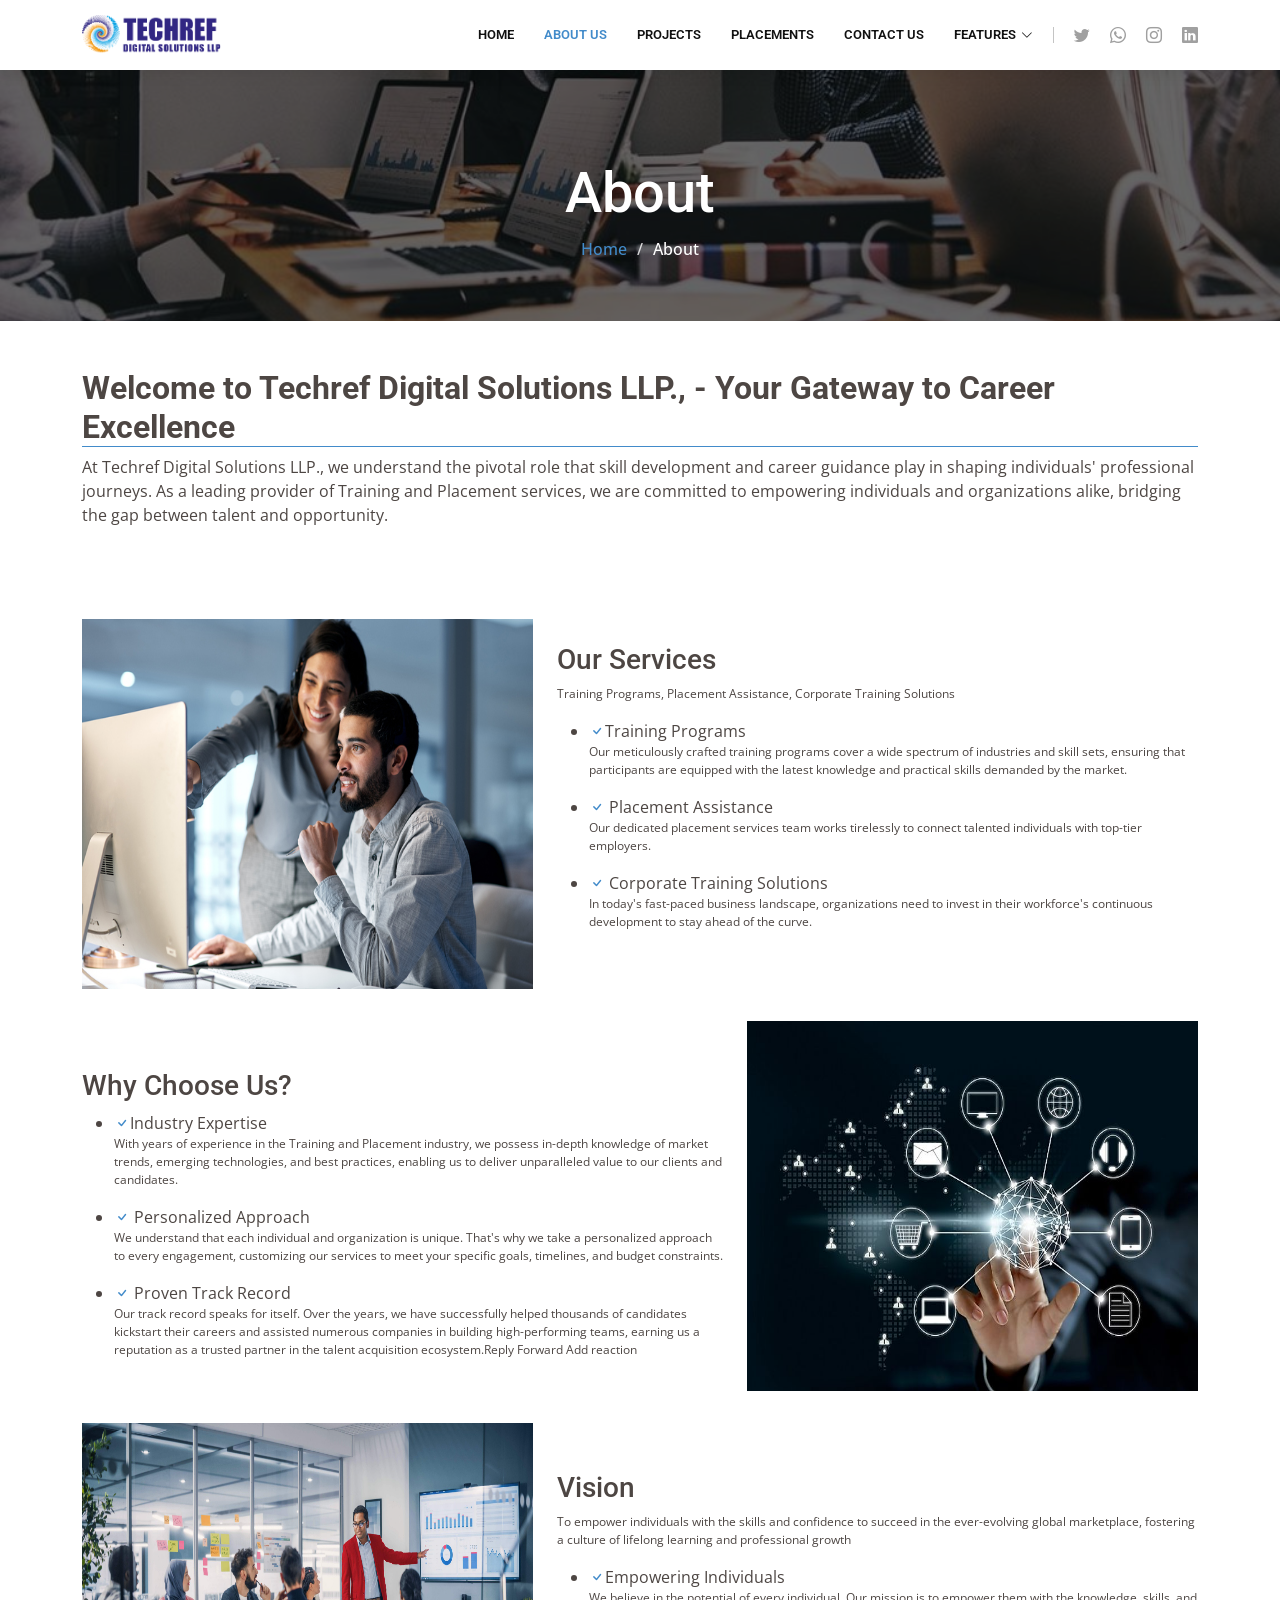
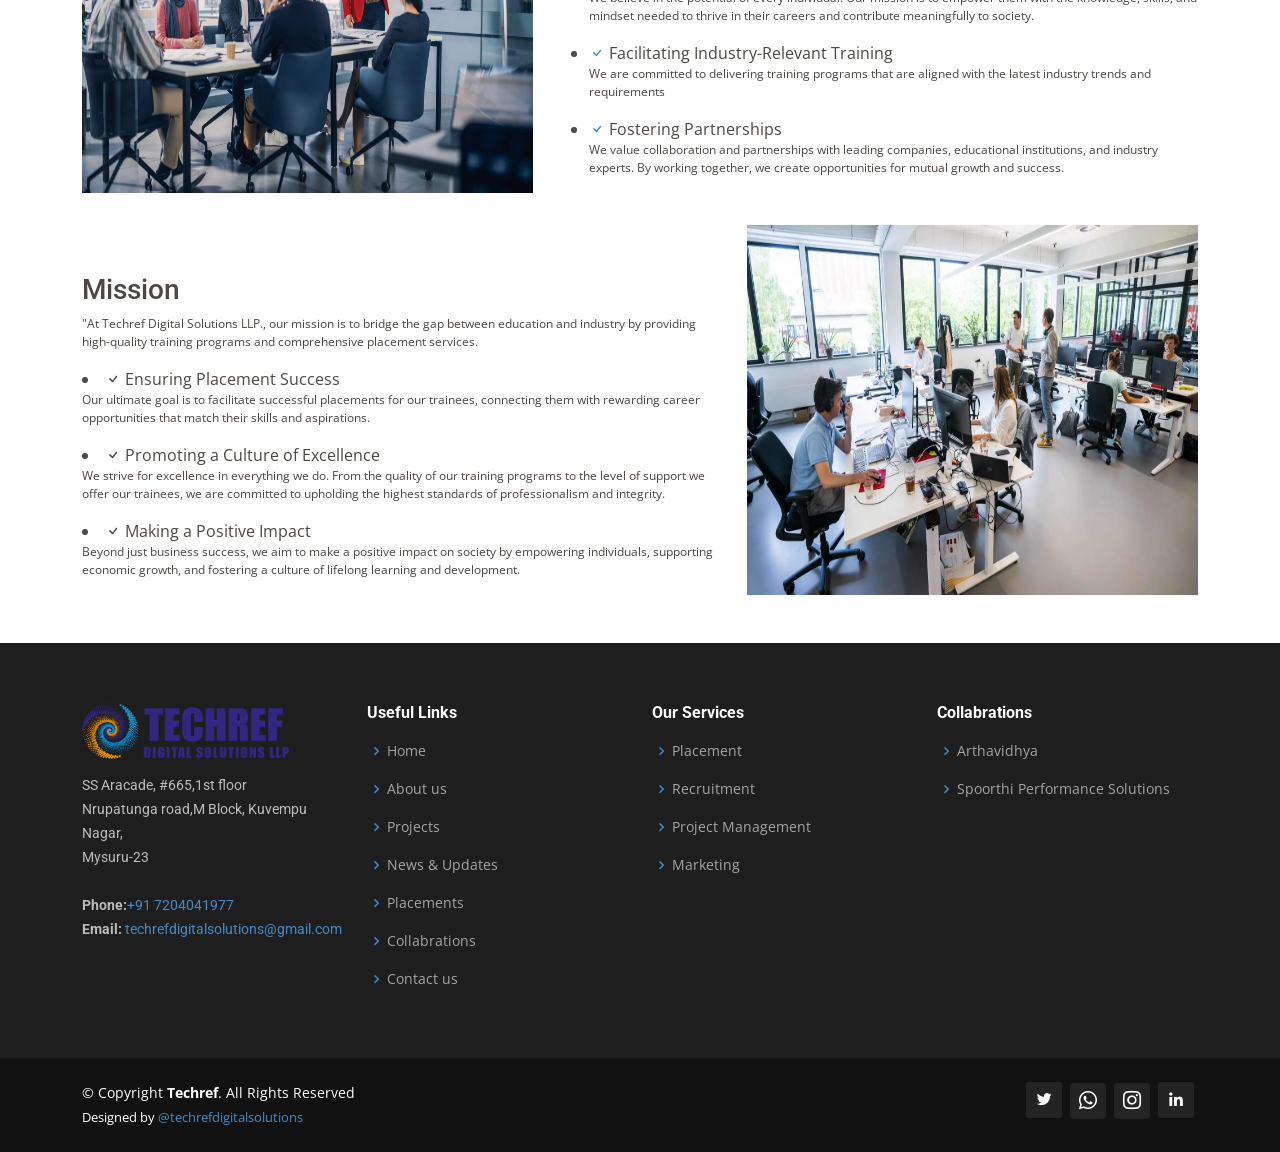
==== commit b2fb4e19: "updated Version" ====
--- a/about.html
+++ b/about.html
@@ -39,10 +39,18 @@
 
           <li class="nav__item"><a href="about.html" class="nav__links active"><span>About us</span></a></li>
           <li class="nav__item"><a href="projects.html" class="nav__links">Projects</a></li>
-          <li class="nav__item"><a href="news-update.html" class="nav__links">News and updates</a></li>
+          
           <li class="nav__item"><a href="placements.html" class="nav__links">Placements</a></li>
-          <li class="nav__item"><a href="collabrations.html" class="nav__links">Collabrations</a></li>
+      
           <li class="nav__item"><a href="contact.html" class="nav__links">Contact us</a></li>
+
+          <li class="dropdown"><a href="#"><span>Features</span> <i class="bi bi-chevron-down"></i></a>
+            <ul>
+              
+              <li class="nav__item"><a href="news-update.html" class="nav__links">News and updates</a></li>
+              <li class="nav__item"><a href="collabrations.html" class="nav__links">Collabrations</a></li>
+            </ul>
+          </li>
 
         </ul>
         <i class="bi bi-list mobile-nav-toggle"></i>
--- a/assets/css/style.css
+++ b/assets/css/style.css
@@ -297,6 +297,73 @@
   color: #428bca;
 }
 
+.navbar .dropdown ul {
+  display: block;
+  position: absolute;
+  left: 14px;
+  top: calc(100% + 30px);
+  margin: 0;
+  padding: 10px 0;
+  z-index: 99;
+  opacity: 0;
+  visibility: hidden;
+  background: #fff;
+  box-shadow: 0px 0px 30px rgba(127, 137, 161, 0.25);
+  transition: 0.3s;
+  border-top: 2px solid #428bca;
+}
+
+.navbar .dropdown ul li {
+  min-width: 200px;
+}
+
+.navbar .dropdown ul a {
+  padding: 10px 20px;
+  font-size: 14px;
+  font-weight: 500;
+  text-transform: none;
+  color: #111;
+}
+
+.navbar .dropdown ul a i {
+  font-size: 12px;
+}
+
+.navbar .dropdown ul a:hover,
+.navbar .dropdown ul .active:hover,
+.navbar .dropdown ul li:hover>a {
+  color: #428bca;
+}
+
+.navbar .dropdown:hover>ul {
+  opacity: 1;
+  top: 100%;
+  visibility: visible;
+}
+
+.navbar .dropdown .dropdown ul {
+  top: 0;
+  left: calc(100% - 30px);
+  visibility: hidden;
+}
+
+.navbar .dropdown .dropdown:hover>ul {
+  opacity: 1;
+  top: 0;
+  left: 100%;
+  visibility: visible;
+}
+
+@media (max-width: 1366px) {
+  .navbar .dropdown .dropdown ul {
+    left: -90%;
+  }
+
+  .navbar .dropdown .dropdown:hover>ul {
+    left: -100%;
+  }
+}
+
 
 /**
   * Mobile Navigation 
@@ -1167,6 +1234,10 @@
 .colab-content {
   padding-left: 2rem;
 
+}
+
+.arth-img{
+  height: 400px;
 }
 
 
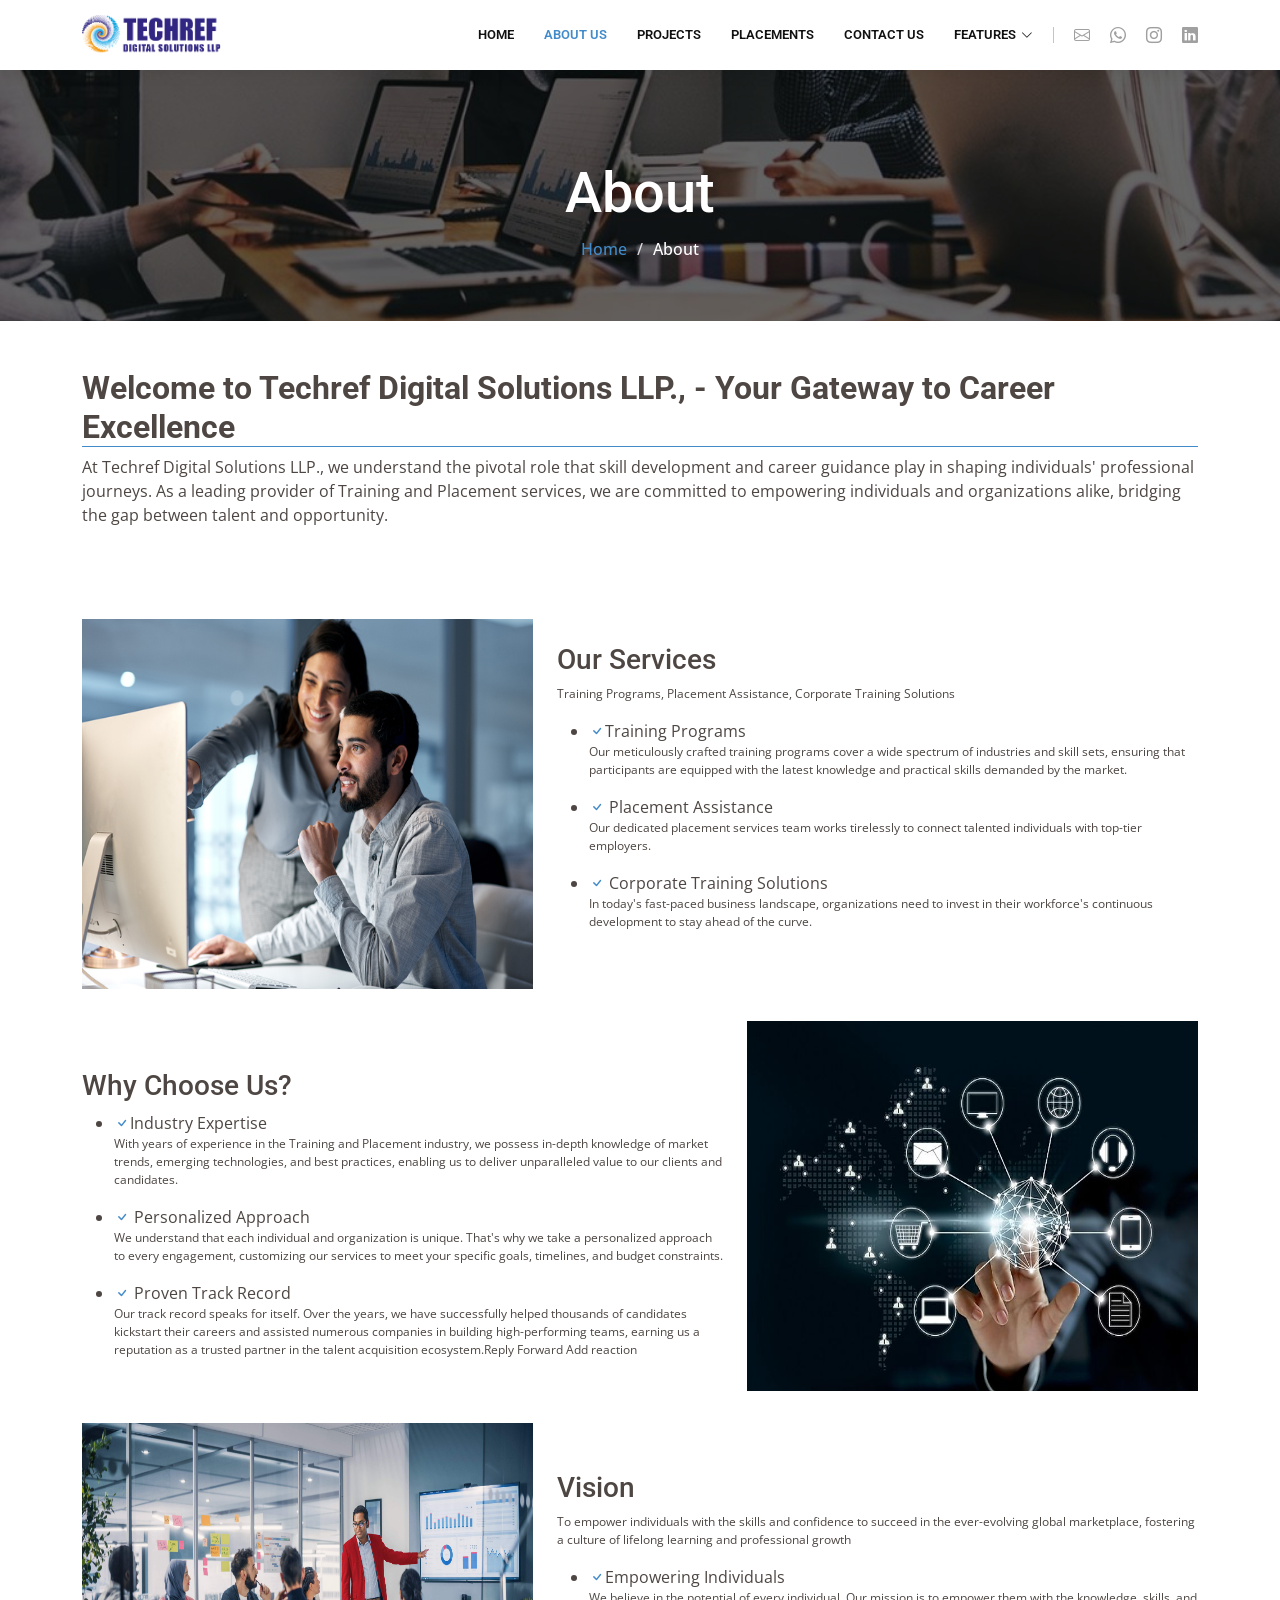
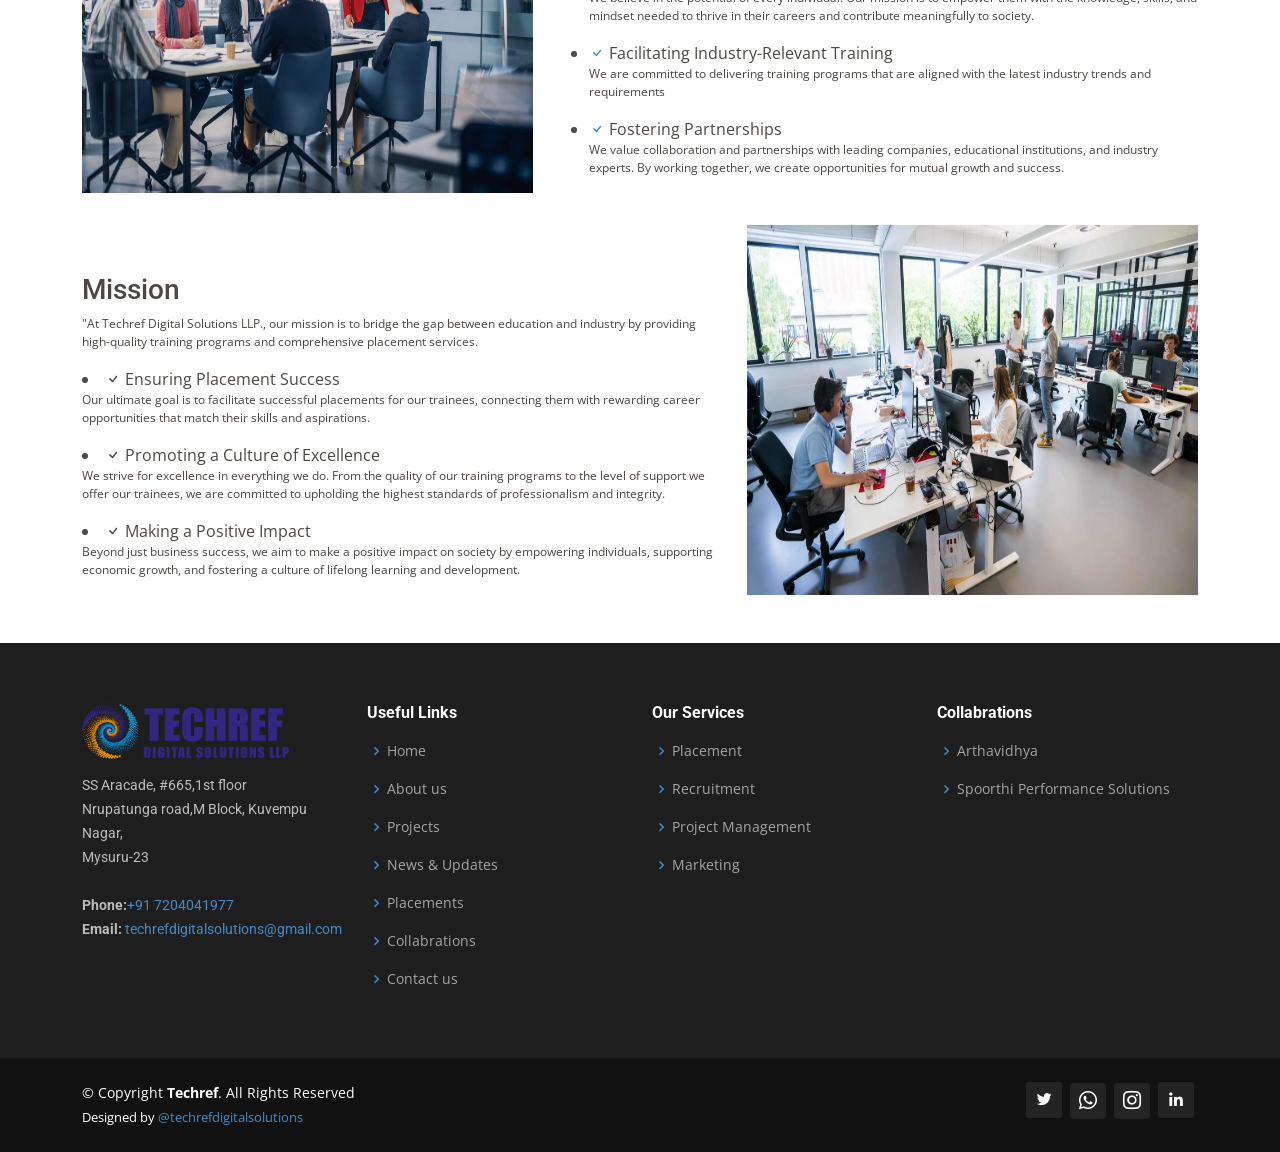
==== commit ad57eda1: "Final Version" ====
--- a/about.html
+++ b/about.html
@@ -57,7 +57,7 @@
       </nav><!-- .navbar -->
 
       <div class="header-social-links d-flex">
-        <a href="#" class="twitter"><i class="bu bi-twitter"></i></a>
+        <a href="mailto:techrefdigitalsolutions@gmail.com" class="mail"><i class="bi bi-envelope"></i></a>
         <a href="https://wa.me/7204041977/" class="whatsapp"><i class="bi bi-whatsapp"></i></a>
         <a href="https://www.instagram.com/techref_digital_solutions_llp/?utm_source=ig_web_button_share_sheet&igsh=ODdmZWVhMTFiMw%3D%3D" class="instagram"><i class="bu bi-instagram"></i></a>
         <a href="#" class="linkedin"><i class="bu bi-linkedin"></i></i></a>
--- a/assets/css/style.css
+++ b/assets/css/style.css
@@ -1450,4 +1450,388 @@
 
 .single-blog-con{
   padding: 1rem;
-}+}
+
+
+/* login page Styles */
+
+
+h1 > a {
+    text-decoration:none;
+    color:#fff !important;
+}
+
+.intro-section {
+  background-size: cover;
+  background-repeat: no-repeat;
+  background-position: center;
+  min-height: 100vh;
+  align-items: center;
+  justify-content: center;
+  display: -webkit-box;
+  display: flex;
+  -webkit-box-orient: vertical;
+  -webkit-box-direction: normal;
+          flex-direction: column;
+  color: #ffffff; }
+  @media (max-width: 991px) {
+    .intro-section {
+      padding-left: 50px;
+      padding-rigth: 50px; } }
+  @media (max-width: 767px) {
+    .intro-section {
+      padding: 28px; } }
+  @media (max-width: 575px) {
+    .intro-section {
+      min-height: auto; } }
+
+.brand-wrapper .logo {
+  height: 35px; }
+
+@media (max-width: 767px) {
+  .brand-wrapper {
+    margin-bottom: 35px; } }
+
+.intro-content-wrapper {
+  width: 410px;
+  max-width: 100%;
+  margin-top: auto;
+  margin-bottom: auto; }  
+  .intro-content-wrapper .intro-title {
+    font-size: 40px;
+    font-weight: bold;
+    margin-bottom: 17px; }
+  .intro-content-wrapper .intro-text {
+    font-size: 19px;
+    line-height: 1.37; }
+  .intro-content-wrapper .btn-read-more {
+    background-color: #fff;
+    padding: 13px 30px;
+    border-radius: 0;
+    font-size: 16px;
+    font-weight: bold;
+    color: #000; }
+    .intro-content-wrapper .btn-read-more:hover {
+      background-color: transparent;
+      border: 1px solid #fff;
+      color: #fff; }
+
+@media (max-width: 767px) {
+  .intro-section-footer {
+    margin-top: 35px; } }
+
+.intro-section-footer .footer-nav a {
+  font-size: 20px;
+  font-weight: bold;
+  color: inherit; }
+  @media (max-width: 767px) {
+    .intro-section-footer .footer-nav a {
+      font-size: 14px; } }
+  .intro-section-footer .footer-nav a + a {
+    margin-left: 30px; }
+
+.form-section {
+  display: -webkit-box;
+  display: flex;
+  -webkit-box-align: center;
+          align-items: center;
+  -webkit-box-pack: center;
+          justify-content: center; }
+  @media (max-width: 767px) {
+    .form-section {
+      padding: 35px; } }
+
+.login-wrapper {
+  width: 500px;
+  max-width: 100%; }
+  @media (max-width: 575px) {
+    .login-wrapper {
+      width: 100%; } }
+  .login-wrapper .form-control {
+    border: 0;
+    border-bottom: 1px solid #020202;
+    border-radius: 0;
+    font-size: 14px;
+    font-weight: bold;
+    padding: 15px 10px;
+    margin-bottom: 7px; }
+    .login-wrapper .form-control::-webkit-input-placeholder {
+      color: #b0adad; }
+    .login-wrapper .form-control::-moz-placeholder {
+      color: #b0adad; }
+    .login-wrapper .form-control:-ms-input-placeholder {
+      color: #b0adad; }
+    .login-wrapper .form-control::-ms-input-placeholder {
+      color: #b0adad; }
+    .login-wrapper .form-control::placeholder {
+      color: #b0adad; }
+
+.login-title {
+  font-size: 30px;
+  font-weight: bold;
+  margin-bottom: 30px; }
+
+.login-btn {
+  padding: 13px 30px;
+  background-color: #000;
+  border-radius: 0;
+  font-size: 20px;
+  font-weight: bold;
+  color: #fff; }
+  .login-btn:hover {
+    border: 1px solid #000;
+    background-color: transparent;
+    color: #000; }
+
+.forgot-password-link {
+  font-size: 14px;
+  color: #080808;
+  text-decoration: underline; }
+
+.social-login-title {
+  font-size: 15px;
+  color: #919aa3;
+  display: -webkit-box;
+  display: flex;
+  margin-bottom: 23px; }
+  .social-login-title::before, .social-login-title::after {
+    content: "";
+    background-image: -webkit-gradient(linear, left top, left bottom, from(#f4f4f4), to(#f4f4f4));
+    background-image: linear-gradient(#f4f4f4, #f4f4f4);
+    -webkit-box-flex: 1;
+            flex-grow: 1;
+    background-size: calc(100% - 20px) 1px;
+    background-repeat: no-repeat; }
+  .social-login-title::before {
+    background-position: center left; }
+  .social-login-title::after {
+    background-position: center right; }
+
+.social-login-links {
+  text-align: center;
+  margin-bottom: 32px; }
+
+.social-login-link img {
+  width: 40px;
+  height: 40px;
+  -o-object-fit: contain;
+     object-fit: contain; }
+
+.social-login-link + .socia-login-link {
+  margin-left: 16px; }
+
+.login-wrapper-footer-text {
+  font-size: 14px;
+  text-align: center; }
+
+
+  .formbold-mb-3 {
+    margin-bottom: 15px;
+}
+
+.formbold-relative {
+    position: relative;
+}
+
+.formbold-opacity-0 {
+    opacity: 0;
+}
+
+.formbold-stroke-current {
+    stroke: #ffffff;
+    z-index: 999;
+}
+
+#supportCheckbox:checked~div span {
+    opacity: 1;
+}
+
+#supportCheckbox:checked~div {
+    background: #6a64f1;
+    border-color: #6a64f1;
+}
+
+.Application-title {
+    margin-top: 3rem;
+    margin-bottom: 2rem;
+    color: black !important;
+}
+
+.Application-title h2{
+    color: #000000;
+}
+
+.form-img img {
+    width: 250px;
+    height: 80px;
+}
+
+.formbold-main-wrapper {
+    display: flex;
+    align-items: center;
+    justify-content: center;
+    padding: 48px;
+}
+
+.formbold-form-wrapper {
+    margin: 0 auto;
+    max-width: 570px;
+    width: 100%;
+    background: white;
+    padding: 40px;
+}
+
+.formbold-img {
+    display: block;
+    margin: 0 auto 45px;
+}
+
+.formbold-input-wrapp>div {
+    display: flex;
+    gap: 20px;
+}
+
+.formbold-input-flex {
+    display: flex;
+    gap: 20px;
+    margin-bottom: 15px;
+}
+
+.formbold-input-flex>div {
+    width: 50%;
+}
+
+.formbold-form-input {
+    width: 100%;
+    padding: 13px 22px;
+    border-radius: 5px;
+    border: 1px solid #dde3ec;
+    background: #ffffff;
+    font-weight: 500;
+    font-size: 16px;
+    color: #536387;
+    outline: none;
+    resize: none;
+}
+
+.formbold-form-input::placeholder,
+select.formbold-form-input,
+.formbold-form-input[type='date']::-webkit-datetime-edit-text,
+.formbold-form-input[type='date']::-webkit-datetime-edit-month-field,
+.formbold-form-input[type='date']::-webkit-datetime-edit-day-field,
+.formbold-form-input[type='date']::-webkit-datetime-edit-year-field {
+    color: rgba(83, 99, 135, 0.5);
+}
+
+.formbold-form-input:focus {
+    border-color: #6a64f1;
+    box-shadow: 0px 3px 8px rgba(0, 0, 0, 0.05);
+}
+
+.formbold-form-label {
+    color: #0e0f0f;
+    font-size: 14px;
+    line-height: 24px;
+    display: block;
+    margin-bottom: 10px;
+}
+
+.formbold-checkbox-label {
+    display: flex;
+    cursor: pointer;
+    user-select: none;
+    font-size: 16px;
+    line-height: 24px;
+    color: #0c0c0c;
+}
+
+.formbold-checkbox-label a {
+    margin-left: 5px;
+    color: #0f0f10;
+}
+
+.formbold-input-checkbox {
+    position: absolute;
+    width: 1px;
+    height: 1px;
+    padding: 0;
+    margin: -1px;
+    overflow: hidden;
+    clip: rect(0, 0, 0, 0);
+    white-space: nowrap;
+    border-width: 0;
+}
+
+.formbold-checkbox-inner {
+    display: flex;
+    align-items: center;
+    justify-content: center;
+    width: 20px;
+    height: 20px;
+    margin-right: 16px;
+    margin-top: 2px;
+    border: 0.7px solid #dde3ec;
+    border-radius: 3px;
+}
+
+.formbold-form-file {
+    padding: 12px;
+    font-size: 14px;
+    line-height: 24px;
+    color: rgba(0, 0, 0, 0.5);
+}
+
+.formbold-form-file::-webkit-file-upload-button {
+    display: none;
+}
+
+.formbold-form-file:before {
+    content: 'Upload';
+    display: inline-block;
+    background: #EEEEEE;
+    border: 0.5px solid #E7E7E7;
+    border-radius: 3px;
+    padding: 3px 12px;
+    outline: none;
+    white-space: nowrap;
+    -webkit-user-select: none;
+    cursor: pointer;
+    color: #637381;
+    font-weight: 500;
+    font-size: 12px;
+    line-height: 16px;
+    margin-right: 10px;
+}
+
+.formbold-btn {
+    font-size: 16px;
+    border-radius: 5px;
+    padding: 14px 25px;
+    border: none;
+    font-weight: 500;
+    background-color: #6a64f1;
+    color: white;
+    cursor: pointer;
+    margin-top: 25px;
+}
+
+.formbold-form-wrapper{
+  border: 2px black solid;
+}
+
+.formbold-btn:hover {
+    box-shadow: 0px 3px 8px rgba(0, 0, 0, 0.05);
+}
+
+.formbold-w-45 {
+    width: 45%;
+}
+
+
+.content h3 button{
+    width: 130px;
+    height: 7opx;
+    border-radius: 30px;
+    background-color: red;
+    border: 2px white solid;
+}
